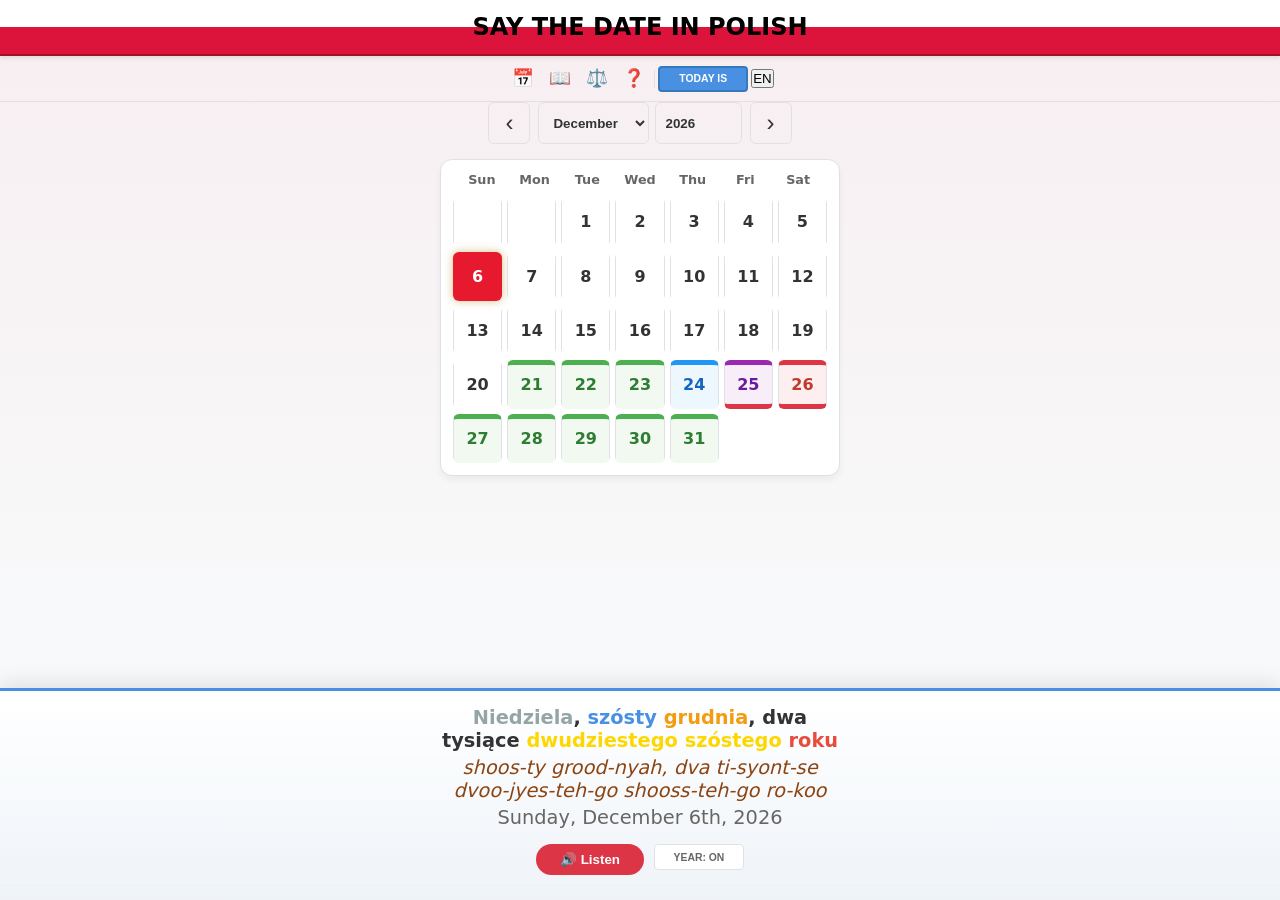
==== index.html @ 9011d2ad "Add files via upload" ====
<!DOCTYPE html>
<html lang="en">
<head>
    <meta charset="UTF-8">
    <meta name="viewport" content="width=device-width, initial-scale=1.0, maximum-scale=1.0, user-scalable=no">
    <title>Say the date in Polish</title>
    <link rel="stylesheet" href="styles.css">
    <link rel="manifest" href="manifest.json">
    <meta name="theme-color" content="#ffffff" media="(prefers-color-scheme: light)">
    <meta name="theme-color" content="#1e1e1e" media="(prefers-color-scheme: dark)">
    <link rel="icon" href="icon-192.png" type="image/png"> <meta name="apple-mobile-web-app-capable" content="yes">
    <meta name="apple-mobile-web-app-status-bar-style" content="black-translucent">
    <meta name="apple-mobile-web-app-title" content="PL Date">
    <link rel="apple-touch-icon" href="icon-192.png">
</head>


    
<body class="winter">
    <noscript>
        <div style="text-align: center; padding: 50px;">
            <h2>Oops! JavaScript is required.</h2>
            <p>Please enable JavaScript to use the Polish Date Master.</p>
        </div>
    </noscript>

    <div class="brand-header">
        <h1>Say the date in Polish</h1>
    </div>

    <header class="main-nav-container">
        <div class="utility-controls">
            <button id="navCalendar" class="nav-icon-btn" title="Calendar">📅</button>
            <button id="navCulture" class="nav-icon-btn" title="Culture">📖</button>
            <button id="navRules" class="nav-icon-btn" title="Grammar">⚖️</button>
            <button id="navHelp" class="nav-icon-btn" title="Help">❓</button>
            <div class="divider"></div>
            <button id="meetingToggle" class="pill-btn mode-btn-written">Mode: Written (Genitive)</button>
            <button id="langToggle" class="pill-btn-sm">EN</button>
           
        </div>
    </header>

    <main id="calendarSection">
    <div class="calendar-navigation">
        <div class="nav-controls-row">
            <button id="prevMonth" class="nav-btn-arrow" aria-label="Previous Month">‹</button>
            
            <div class="rollers-container">
                <select id="monthRoller" class="roller-select"></select>
                <input type="number" id="yearInput" value="2026" min="-1000" max="3000">
            </div>
            
            <button id="nextMonth" class="nav-btn-arrow" aria-label="Next Month">›</button>
        </div>
    </div>

        <div class="calendar-container">
            <div class="weekdays"></div>
            <div id="calendarGrid" class="calendar-grid"></div>
        </div>
    </main>

    <section id="culturalHub" class="content-page" style="display: none; position: relative;">
        <button id="cultureBackBtn" class="pill-btn back-to-cal">Back</button>
        <h1>Polish Cultural Traditions</h1>
        <button id="navSearch" class="nav-icon-btn" title="Name Search" style="position: absolute; top: 15px; right: 15px; width: 50px; height: 50px; font-size: 1.5rem; padding: 0; background: white; border: 2px solid #333; border-radius: 50%; z-index: 100; display: flex; align-items: center; justify-content: center; cursor: pointer;">🔍</button>
        <div class="content-body">
            <p>In Poland, <strong>Name Days</strong> are often more important than birthdays. Most Polish calendars list the names associated with each day.</p>
            <h2>Imieniny (Name Days)</h2>
            
            <div id="namedaysSection" class="namedays-display">
                <h3>Names for Selected Date</h3>
                <div id="namedaysList" class="namedays-list">
                    <p class="namedays-placeholder">Select a date in the calendar to see name days</p>
                </div>
            </div>
            <h2>Holidays & Customs</h2>
            <p>Look for days with <em>red borders</em> in the calendar to identify national holidays and significant celebrations.</p>
        </div>
    </section>

    <section id="rulesPage" class="content-page" style="display: none;">
        <button id="rulesBackBtn" class="pill-btn back-to-cal">Back</button>
        <h1>Grammar Rules</h1>
        <div class="content-body">
        <h2>1. Ordinal Numbers</h2>
        <p>Polish dates always use <strong>Ordinal Numbers</strong> (1st, 2nd, etc.). You don't say "one January," you say "the first of January."</p>
        
        <h2>2. Written vs. Spoken (Cases)</h2>
        <p><strong>Written (Genitive):</strong> The standard way to write dates or talk about appointments. <em>"On the 5th of January"</em> uses the Genitive case.</p>
        <p><strong>Spoken (Nominative):</strong> Used for simple statements, like answering <em>"What day is it today?"</em></p>
    </div>
</section>

<!-- Name Search Page -->
<section id="nameSearchPage" style="display: none;">
    <button id="helpBackBtn" class="pill-btn back-to-cal" style="position: absolute; top: 0.5rem; left: 1rem;">Back</button>
    <div class="content-body">
        <h2>🔍 Name Day Search</h2>
        <p style="color: #666; margin-bottom: 10px;">Search for a name to find which dates it's celebrated</p>
        <p style="color: #999; font-size: 0.9em; margin-bottom: 20px; font-style: italic;">
            Click any result to practice pronouncing that date in Polish
        </p>
        
        <div style="margin-bottom: 30px;">
            <input type="text" id="nameSearchInput" placeholder="Enter a name (e.g., Jan, Maria)" 
                   style="width: 100%; padding: 12px; font-size: 16px; border: 2px solid var(--border-color); border-radius: 8px; margin-bottom: 10px;">
            <button id="nameSearchBtn" class="pill-btn" style="width: 100%; padding: 12px; font-size: 16px;">
                Search
            </button>
        </div>
        
        <div id="nameSearchResults" style="min-height: 100px;">
            <p style="color: #999; font-style: italic; text-align: center;">Enter a name to search</p>
        </div>
        
    </div>
</section>

    <footer class="info-panel">
        <div id="historicalNotice" style="display: none; padding: 8px; text-align: center; font-size: 0.85rem; background: rgba(139, 90, 43, 0.1); border-radius: 8px; margin-bottom: 10px;"></div>
        
        <div class="phrase-display">
            <p id="plPhrase" class="phrase-pl">Wybierz datę</p>
            <p id="phoneticPhrase" class="phrase-phonetic">vye-byezh dah-teh</p>
            <p id="enPhrase" class="phrase-en">Select a date</p>
        </div>

        <div class="footer-controls">
            <button id="playBtn" class="pill-btn">🔊 Listen</button>
            <button id="repeatYearBtn" class="pill-btn">YEAR: ON</button>
        </div>
    </footer>

    <script src="data/namedays.js"></script>
    <script src="data/pagan.js"></script>
    <script type="module" src="app.js"></script>
<section id="helpPage" class="content-page" style="display: none;">
    <button id="searchBackBtn" class="pill-btn back-to-cal" style="position: absolute; top: 0.5rem; left: 1rem;">Back</button>
    <h1 id="helpTitle">Help</h1>
    <div class="content-body">
        
        <h3 style="margin-bottom: 0.5rem;">🎯 How to Use This App</h3>

        <div style="margin-bottom: 20px;">
            <h4 id="helpCalendarTitle" style="margin: 10px 0 5px 0; color: var(--accent-color);">📅 Calendar Page</h4>
            <ul id="helpCalList" style="margin: 5px 0; padding-left: 20px; line-height: 1.6; font-size: 0.9rem;">
                <li><b>Click any date</b> to hear Polish pronunciation</li>
                <li><b>Two pronunciation modes:</b>
                    <ul style="margin: 3px 0; padding-left: 20px;">
                        <li><i>"Today is..."</i> (Dzisiaj jest) - Nominative case</li>
                        <li><i>"It's on..."</i> (To jest) - Genitive case for arranging meetings</li>
                    </ul>
                </li>
                <li><b>Toggle between modes</b> using the button at the top</li>
                <li><b>Toggle years</b> to include the year in the date pronunciation</li>
            </ul>
        </div>

        <div style="margin-bottom: 20px;">
            <h4 id="helpCultureTitle" style="margin: 10px 0 5px 0; color: var(--accent-color);">📖 Culture Page</h4>
            <ul id="helpCultList" style="margin: 5px 0; padding-left: 20px; line-height: 1.6; font-size: 0.9rem;">
                <li><b>Discover the meaning</b> of Polish day names and month names</li>
                <li><b>Find out whose name day it is</b> on any date</li>
                <li><b>Learn about holidays</b> happening in the current month</li>
                <li><b>Search for names</b> using the red "Name Day Search" button to find when someone's name day occurs</li>
            </ul>
        </div>

        <div style="margin-bottom: 20px;">
            <h4 id="helpGrammarTitle" style="margin: 10px 0 5px 0; color: var(--accent-color);">⚖️ Grammar Page</h4>
            <ul id="helpGramList" style="margin: 5px 0; padding-left: 20px; line-height: 1.6; font-size: 0.9rem;">
                <li><b>Master Polish numeral cases</b> - the key to correct date pronunciation</li>
                <li><b>Learn when to use nominative vs. genitive</b> case</li>
                <li><b>See detailed examples</b> with explanations</li>
            </ul>
        </div>
        
<hr style="margin: 20px 0; border: 0; border-top: 1px solid #ddd;">
        
        <h3 style="margin-bottom: 0.5rem;">🔊 Pronunciation Modes</h3>
        <p style="font-size: 0.9rem; line-height: 1.5;">
            The calendar page has <strong>two pronunciation modes</strong> for dates. 
            Refer to the <strong>Grammar page (⚖️)</strong> for detailed explanations.
        </p>
        
        <hr style="margin: 20px 0; border: 0; border-top: 1px solid #ddd;">
        
        <h3 style="margin-bottom: 0.5rem;">🎂 Name Days (Imieniny)</h3>
        <div style="display: flex; justify-content: space-between; align-items: center; margin-bottom: 15px;">
            <div></div>
            <button id="helpNavSearch" class="pill-btn" style="background: #dc3545; color: white; border: none; padding: 8px 16px; border-radius: 20px; font-size: 0.9rem; cursor: pointer; white-space: nowrap;">🔍 Name Day Search</button>
        </div>
        <p style="font-size: 0.9rem; line-height: 1.5;">
            <strong>In Poland, Name Days are often more important than birthdays!</strong> 
            Each day of the year is dedicated to one or more saints or historical figures. 
            If your name matches the saint of the day, it's your <em>imieniny</em> (name day), 
            and friends and family celebrate you with flowers, cards, and well-wishes.
        </p>
        <p style="font-size: 0.9rem; line-height: 1.5;">
            Most Polish calendars prominently display name days, and it's common to remember 
            someone's name day even if you forget their birthday!
        </p>
        
        <hr style="margin: 20px 0; border: 0; border-top: 1px solid #ddd;">
        
        <h3 style="margin-bottom: 0.5rem;">🎉 Polish Holidays & Traditions</h3>
        <p style="font-size: 0.9rem; line-height: 1.5;">
            <strong>Poland has a rich calendar of holidays and traditions</strong> that reflect 
            its Catholic heritage and Slavic roots.
        </p>
        <p style="font-size: 0.9rem; line-height: 1.5;">
            <strong>Official Holidays:</strong> Days like <em>Wszystkich Świętych</em> (All Saints' Day) 
            when millions of candles light up cemeteries, and <em>Wigilia</em> (Christmas Eve) 
            with its sacred 12-dish meatless supper.
        </p>
        <p style="font-size: 0.9rem; line-height: 1.5;">
            <strong>Cultural Traditions:</strong> Celebrations like <em>Andrzejki</em> (fortune-telling night), 
            <em>Tłusty Czwartek</em> (Fat Thursday - donut day!), and <em>Dzień Babci</em> (Grandmothers' Day).
        </p>
        <p style="font-size: 0.9rem; line-height: 1.5;">
            The calendar uses color coding to help you identify different types of special dates at a glance.
        </p>
        
        <h4 style="margin: 15px 0 10px 0; color: var(--accent-color);">📊 Bank holidays, traditions and historical events</h4>
        <div style="display: flex; flex-direction: column; gap: 10px; margin: 15px 0; padding: 15px; background: rgba(128,128,128,0.05); border-radius: 8px;">
            
            <div style="display: flex; align-items: center; gap: 12px;">
                <div style="width: 45px; height: 45px; background-color: rgba(220, 53, 69, 0.08); border-top: 5px solid #dc3545; border-bottom: 5px solid #dc3545; border-left: 1px solid var(--border-color); border-right: 1px solid var(--border-color); border-radius: 6px; display: flex; align-items: center; justify-content: center; font-size: 1.2rem;"></div>
                <div style="flex: 1;">
                    <strong style="color: #dc3545;">Official Holidays</strong>
                    <div style="font-size: 0.85rem; color: var(--text-dim);">National public holidays with double red bars</div>
                </div>
            </div>
            
            <div style="display: flex; align-items: center; gap: 12px;">
                <div style="width: 45px; height: 45px; background-color: rgba(33, 150, 243, 0.08); border-top: 5px solid #2196f3; border-left: 1px solid var(--border-color); border-right: 1px solid var(--border-color); border-bottom: 1px solid var(--border-color); border-radius: 6px; display: flex; align-items: center; justify-content: center; font-size: 1.2rem;"></div>
                <div style="flex: 1;">
                    <strong style="color: #2196f3;">Cultural Traditions</strong>
                    <div style="font-size: 0.85rem; color: var(--text-dim);">Important cultural celebrations with blue top bar</div>
                </div>
            </div>
            
            <div style="display: flex; align-items: center; gap: 12px;">
                <div style="width: 45px; height: 45px; background-color: rgba(255, 152, 0, 0.08); border-top: 5px solid #ff9800; border-left: 1px solid var(--border-color); border-right: 1px solid var(--border-color); border-bottom: 1px solid var(--border-color); border-radius: 6px; display: flex; align-items: center; justify-content: center; font-size: 1.2rem;"></div>
                <div style="flex: 1;">
                    <strong style="color: #ff9800;">Historical Events</strong>
                    <div style="font-size: 0.85rem; color: var(--text-dim);">Significant dates in Polish history with orange top bar</div>
                </div>
            </div>
            
            <div style="display: flex; align-items: center; gap: 12px;">
                <div style="width: 45px; height: 45px; background-color: rgba(156, 39, 176, 0.08); border-top: 5px solid #9c27b0; border-left: 1px solid var(--border-color); border-right: 1px solid var(--border-color); border-bottom: 1px solid var(--border-color); border-radius: 6px; display: flex; align-items: center; justify-content: center; font-size: 1.2rem;"></div>
                <div style="flex: 1;">
                    <strong style="color: #9c27b0;">Historical Anniversaries</strong>
                    <div style="font-size: 0.85rem; color: var(--text-dim);">Milestone anniversaries of past events with purple top bar</div>
                </div>
            </div>
            
            <div style="display: flex; align-items: center; gap: 12px;">
                <div style="width: 45px; height: 45px; background-color: rgba(76, 175, 80, 0.08); border-top: 5px solid #4caf50; border-left: 1px solid var(--border-color); border-right: 1px solid var(--border-color); border-bottom: 1px solid var(--border-color); border-radius: 6px; display: flex; align-items: center; justify-content: center; font-size: 1.2rem;"></div>
                <div style="flex: 1;">
                    <strong style="color: #4caf50;">Pagan Traditions</strong>
                    <div style="font-size: 0.85rem; color: var(--text-dim);">Ancient Slavic celebrations with green top bar</div>
                </div>
            </div>
            
        </div>
        
        <hr style="margin: 20px 0; border: 0; border-top: 1px solid #ddd;">
        
        <h3 style="margin-bottom: 0.5rem;">🔊 Audio Troubleshooting</h3>
        <table style="width: 100%; border: none; font-size: 0.9rem; line-height: 1.5;">
            <tr>
                <td style="border: none; padding: 4px 8px 4px 0; vertical-align: top; white-space: nowrap;"><strong>Volume:</strong></td>
                <td style="border: none; padding: 4px 0;">Check your device volume is turned up</td>
            </tr>
            <tr>
                <td style="border: none; padding: 4px 8px 4px 0; vertical-align: top; white-space: nowrap;"><strong>Polish voice:</strong></td>
                <td style="border: none; padding: 4px 0;">Settings → Accessibility → Spoken Content → Voices → Download Polish</td>
            </tr>
            <tr>
                <td style="border: none; padding: 4px 8px 4px 0; vertical-align: top; white-space: nowrap;"><strong>Browsers:</strong></td>
                <td style="border: none; padding: 4px 0;">Chrome, Safari, and Edge have best Polish support</td>
            </tr>
            <tr>
                <td style="border: none; padding: 4px 8px 4px 0; vertical-align: top; white-space: nowrap;"><strong>Mobile:</strong></td>
                <td style="border: none; padding: 4px 0;">iOS and Android have built-in Polish voices</td>
            </tr>
        </table>
        
        <hr style="margin: 15px 0; border: 0; border-top: 1px solid var(--border-color);">
        <p id="helpDevNote" style="font-size: 0.85rem; color: var(--text-dim);">
            Independent project. Your feedback helps me improve!
        </p>
        <button id="helpFeedbackBtn" class="pill-btn-feedback">Send Feedback</button>
    </div>
</section>
    </div>
</div>
</body>
</html>
---- styles.css ----
/* --- 1. Variables & Themes --- */
:root {
    --accent-color: #e6192e; 
    --bg-dark: #f8f9fa;
    --panel-bg: #ffffff;
    --grid-item-bg: #ffffff;
    --text-main: #1a1a1a;
    --text-dim: #666666;
    --gold: #b8860b;
    --tan: #8b4513;
    --seasonal-bg: rgba(230, 25, 46, 0.05);
    --border-color: #dee2e6;
    --formal-blue: #00d4ff;
    --card-bg: #ffffff;
    --subtle-bg: #f8f9fa;
    --highlight-bg: #fffbf0;
}


/* ========================================
   MOBILE OPTIMIZATION - Compact Layout
   ======================================== */

@media (max-width: 768px) {
    /* Reduce header size */
    .brand-header {
        padding: 0.5rem 0.3rem;
    }
    
    .brand-header h1 {
        font-size: 1.2rem;
        line-height: 1.1;
    }
    
    /* Compact navigation */
    .main-nav-container {
        padding: 6px 0;
    }
    
    .nav-icon-btn {
        font-size: 1rem;
        padding: 3px 4px;
    }
    

    /* Ensure navigation doesn't overflow */
    .main-nav-container {
        overflow-x: auto;
        -webkit-overflow-scrolling: touch;
    }
    
    .utility-controls {
        min-width: min-content;
        justify-content: flex-start;
    }
    /* Reduce calendar container spacing */
    .calendar-container {
        max-width: 100%;
        padding: 8px;
        margin-bottom: 8px;
    }
    
    /* Smaller weekday labels */
    .weekdays {
        font-size: 0.7rem;
        margin-bottom: 6px;
        gap: 3px;
    }
    
    /* Tighter calendar grid */
    #calendarGrid {
        gap: 3px;
    }
    
    /* Reduce navigation controls */
    .nav-controls-row {
        margin: 0 auto 10px !important;
        gap: 6px;
    }
    
    .nav-btn-arrow {
        height: 36px;
        width: 36px;
        font-size: 1.2rem;
    }
    
    .month-display {
        font-size: 1rem;
        padding: 0 8px;
    }
    
    /* Compact info panel - KEY CHANGES */
    .info-panel {
        padding: 10px 12px 12px !important;
        min-height: auto !important;
    }
    
    .phrase-display {
        margin-bottom: 8px;
    }
    
    /* Reduce phrase sizes significantly */
    .phrase-pl {
        font-size: 1rem !important;
        margin-bottom: 3px;
        line-height: 1.2;
    }
    
    .phrase-phonetic {
        font-size: 0.8rem !important;
        margin-bottom: 3px;
    }
    
    .phrase-en {
        font-size: 0.75rem !important;
    }
    
    /* Compact buttons */
    .footer-controls {
        gap: 6px;
        flex-wrap: wrap;
    }
    
    .pill-btn {
        padding: 6px 16px;
        font-size: 0.85rem;
    }
    
    .pill-btn.secondary {
        font-size: 0.6rem !important;
        padding: 3px 6px !important;
    }
    
    /* Utility controls - tighter spacing */
    .utility-controls {
        gap: 4px;
        padding: 0 4px;
    }

    /* Make mode button more compact on mobile */
    .mode-btn-written,
    .mode-btn-spoken {
        font-size: 0.75rem !important;
        padding: 4px 8px !important;
        white-space: nowrap;
    }
    
    .pill-btn-sm {
        font-size: 0.7rem !important;
        padding: 4px 6px !important;
        min-width: 32px;
    }
    
    /* Hide divider on very small screens */
    .divider {
        display: none;
    }

    
    /* Reduce holiday display */
    .holiday-name {
        font-size: 0.75rem;
        padding: 6px 8px;
        margin-bottom: 6px;
    }
    
    /* Content pages */
    .content-page {
        padding: 20px;
        margin: 15px auto 80px;
    }
    
    .content-page h1 {
        font-size: 1.2rem;
    }
    
    .content-page h2 {
        font-size: 1rem;
        margin-top: 15px;
    }
    
    .content-page p {
        font-size: 0.9rem;
        margin-bottom: 12px;
    }
    
    /* Rules page specific */
    .rule-block {
        padding: 12px;
        margin-bottom: 15px;
    }
    
    .rule-block h4 {
        font-size: 1rem;
    }
    
    .rule-block p {
        font-size: 0.85rem;
    }
    
    .section-divider {
        font-size: 0.9rem;
        margin: 20px 0 12px 0;
    }
    
    /* Color legend */
    .color-legend {
        padding: 15px !important;
        margin-bottom: 20px !important;
    }
    
    .color-legend h3 {
        font-size: 1rem;
    }
    
    .color-legend p {
        font-size: 0.85rem;
    }
    
    .color-legend small {
        font-size: 0.75rem;
    }
    
    /* Search page */
    #nameSearchInput {
        font-size: 0.9rem;
        padding: 8px 12px;
    }
    
    #nameSearchBtn {
        font-size: 0.85rem;
        padding: 8px 16px;
    }
}

/* Extra small devices (phones in portrait, less than 375px) */
@media (max-width: 374px) {
    .brand-header h1 {
        font-size: 1.1rem;
    }
    
    .phrase-pl {
        font-size: 0.9rem !important;
    }
    
    .phrase-phonetic {
        font-size: 0.75rem !important;
    }
    
    .phrase-en {
        font-size: 0.7rem !important;
    }
    
    .pill-btn {
        padding: 5px 12px;
        font-size: 0.8rem;
    }
    
    .nav-btn-arrow {
        height: 32px;
        width: 32px;
        font-size: 1rem;
    }
    
    .month-display {
        font-size: 0.9rem;
    }
}


@media (prefers-color-scheme: dark) {
    :root {
        --bg-dark: #121212;
        --panel-bg: #1e1e1e;
        --grid-item-bg: #252525;
        --text-main: #ffffff;
        --text-dim: #bbbbbb;
        --gold: #ffd700;
        --tan: #D2B48C;
        --seasonal-bg: rgba(230, 25, 46, 0.15);
        --border-color: #333333;
        --card-bg: #1e1e1e;
        --subtle-bg: #252525;
        --highlight-bg: #2a2a1a;
    }
}

/* Seasonal Body Overrides */
body.spring { --accent-color: #4caf50; }
body.summer { --accent-color: #ffc107; }
body.autumn { --accent-color: #ff5722; }
body.winter { --accent-color: #e6192e; }

/* --- 2. Global Reset & Layout --- */
* { box-sizing: border-box; margin: 0; padding: 0; -webkit-tap-highlight-color: transparent; }

body {
    font-family: 'Segoe UI', system-ui, -apple-system, sans-serif;
    background-color: var(--bg-dark);
    background-image: linear-gradient(180deg, var(--seasonal-bg) 0%, var(--bg-dark) 600px);
    color: var(--text-main);
    min-height: 100vh;
    display: flex;
    flex-direction: column;
}

/* --- 3. Navigation & Header --- */
.brand-header {
    text-align: center;
    padding: 0.8rem 0.5rem; 
    background: linear-gradient(to bottom, #ffffff 50%, #dc143c 50%);
    border-bottom: 2px solid #a0102b;
    box-shadow: 0 2px 4px rgba(0,0,0,0.1);
}

.brand-header h1 { font-size: 1.5rem; font-weight: 900; color: #000; text-transform: uppercase; line-height: 1.2; }

.main-nav-container { padding: 8px 0; border-bottom: 1px solid var(--border-color); }

.utility-controls {
    display: flex;
    align-items: center;
    justify-content: center;
    gap: 3px;
    flex-wrap: wrap;
}

.nav-icon-btn { background: none; border: none; font-size: 1.1rem; cursor: pointer; transition: transform 0.2s; padding: 4px 6px; }
.nav-icon-btn:active { transform: scale(0.9); }
.divider { width: 1px; height: 18px; background: var(--border-color); }

/* --- 4. Calendar Components --- */
.calendar-container {
    width: 95%;
    max-width: 400px;
    margin: 0 auto;
    background: var(--panel-bg);
    border-radius: 12px;
    padding: 12px;
    border: 1px solid var(--border-color);
    box-shadow: 0 4px 6px rgba(0,0,0,0.05);
}

.weekdays {
    display: grid !important;
    grid-template-columns: repeat(7, 1fr) !important;
    gap: 5px;
    margin-bottom: 10px;
    padding: 0 5px;
    text-align: center;
    font-size: 0.8rem;
    font-weight: 800;
    color: var(--text-dim);
}

#calendarGrid { display: grid !important; grid-template-columns: repeat(7, 1fr); gap: 5px; }

.calendar-day {
    aspect-ratio: 1 / 1;
    border: 1px solid var(--border-color);
    border-radius: 6px;
    display: flex !important;
    align-items: center;
    justify-content: center;
    font-weight: 600;
    cursor: pointer;
    transition: background 0.2s;
}

.calendar-day.holiday { border: 2px solid var(--accent-color) !important; color: var(--accent-color) !important; font-weight: 900 !important; }
.calendar-day.today-highlight { background-color: var(--gold) !important; color: #000 !important; border: none !important; font-weight: 800; box-shadow: 0 0 8px rgba(184, 134, 11, 0.5); }
.calendar-day.selected { background: var(--accent-color) !important; color: white !important; border-color: var(--accent-color) !important; }

/* Navigation Row & Arrows */
.nav-controls-row {
    display: flex !important;
    width: 100% !important;
    max-width: 400px !important;
    margin: 0 auto 15px !important;
    justify-content: center !important;
    align-items: center;
    gap: 8px;
}

.nav-btn-arrow {
    background-color: transparent; 
    border: 1px solid var(--border-color, #ccc); 
    height: 42px; 
    width: 42px;
    color: currentColor; 
    border-radius: 6px;
    display: flex;
    align-items: center;
    justify-content: center;
    font-size: 1.5rem;
    cursor: pointer;
    transition: background-color 0.2s;
}

.roller-select, #yearInput {
    height: 42px;
    background-color: transparent;
    border: 1px solid var(--border-color, #ccc);
    color: currentColor;
    border-radius: 6px;
    padding: 0 10px;
    font-weight: bold;
}

/* --- 5. Info Panel (Footer) --- */
.info-panel {
    position: fixed !important;
    bottom: 0 !important;
    left: 0 !important;
    width: 100% !important;
    background: var(--panel-bg);
    padding: 15px 15px 25px;
    border-top: 4px solid var(--border-color);
    z-index: 9999 !important;
    display: flex !important;
    flex-direction: column !important;
    align-items: center !important;
    justify-content: center !important;
    box-shadow: 0 -5px 20px rgba(0,0,0,0.1);
}

.info-panel.formal-theme { 
    border-top: 3px solid #ffd700; /* Gold for Event Mode */
    background: linear-gradient(to bottom, var(--panel-bg), rgba(255, 215, 0, 0.05)); 
}

.info-panel.informal-theme { 
    border-top: 3px solid #4a90e2; /* Blue for Naming Mode */
    background: linear-gradient(to bottom, var(--panel-bg), rgba(74, 144, 226, 0.05)); 
}

.phrase-display { text-align: center; width: 100%; max-width: 400px; margin-bottom: 15px; }
.phrase-pl { font-size: 1.2rem; font-weight: 800; margin-bottom: 4px; }
.phrase-phonetic { font-size: 0.95rem; color: var(--tan); font-style: italic; display: block; margin-bottom: 4px; }
.phrase-en { font-size: 0.85rem; color: var(--text-dim); }

.footer-controls { display: flex; gap: 10px; justify-content: center; }

/* --- 6. Buttons & Toggles --- */
.pill-btn {
    background: var(--accent-color);
    color: white;
    border: none;
    padding: 8px 24px;
    border-radius: 30px;
    font-weight: 700;
    cursor: pointer;
}

/* Override for audio/listen button - always red regardless of season */
#playBtn {
    background: #dc3545 !important;
}

#playBtn:hover {
    background: #c82333 !important;
}

#meetingToggle, #repeatYearBtn {
    font-size: 0.65rem !important; 
    padding: 4px 8px !important;
    height: 26px;
    min-width: 90px;
    border-radius: 4px;
    text-transform: uppercase;
    font-weight: 700;
    background: var(--panel-bg);
    border: 1px solid var(--border-color);
    color: var(--text-dim);
    display: flex;
    align-items: center;
    justify-content: center;
    cursor: pointer;
    transition: all 0.3s ease;
    gap: 8px;
}

/* New Logic: Event (🎉) and Naming (📅) classes */
.mode-btn-event { background-color: #ffd700 !important; color: #333 !important; border: 2px solid #daa520 !important; }

.mode-btn-naming { background-color: #4a90e2 !important; color: white !important; border: 2px solid #357abd !important; }


/* --- 7. Content Page Styling --- */
.content-page {
    position: relative;
    max-width: 700px;
    margin: 20px auto 100px;
    padding: 30px;
    background: var(--panel-bg);
    border-radius: 15px;
    box-shadow: 0 10px 30px rgba(0,0,0,0.15);
    line-height: 1.8;
}

.content-page h1 { color: var(--accent-color); margin-bottom: 20px; border-bottom: 3px solid var(--gold); display: inline-block; padding-bottom: 5px; }
.content-page h2 { margin-top: 25px; color: var(--text-main); font-size: 1.2rem; }
.content-page p { margin-bottom: 15px; color: var(--text-dim); }
.content-page strong { color: var(--gold); }
.content-page em { background: rgba(184, 134, 11, 0.1); padding: 2px 5px; border-radius: 4px; font-style: normal; color: var(--tan); }

/* Section visibility shield */
#calendarSection, #culturalHub, #rulesPage {
    width: 100% !important;
    padding-bottom: 220px !important;
    flex-direction: column;
    align-items: center;
}

/* --- 8. Holiday & Rule Details --- */
.holiday-list { display: flex; flex-direction: column; gap: 15px; }
.holiday-entry { background: rgba(0, 0, 0, 0.03); padding: 12px 16px; border-radius: 8px; border-left: 4px solid var(--accent-color); }
.holiday-title { font-size: 1.05rem; color: var(--text-main); }
.holiday-desc { font-size: 0.9rem; color: var(--text-dim); font-style: italic; }

.season-box { margin-top: 10px; display: inline-flex; align-items: center; gap: 8px; padding: 6px 14px; background: var(--seasonal-bg); border-radius: 20px; border: 1px solid var(--accent-color); font-size: 0.95rem; }
.season-text { font-weight: 700; color: var(--accent-color); }

.highlight { font-weight: bold; padding: 2px 6px; border-radius: 4px; background: rgba(255, 255, 255, 0.2); border-bottom: 2px solid currentColor; }

.rule-block.written-mode { border-left: 5px solid #ffd700; background: rgba(255, 215, 0, 0.08); padding: 15px; margin-bottom: 20px; border-radius: 0 8px 8px 0; }
.rule-block.spoken-mode { border-left: 5px solid #4a90e2; background: rgba(74, 144, 226, 0.08); padding: 15px; margin-bottom: 20px; border-radius: 0 8px 8px 0; }

.section-divider { color: #ffd700; border-bottom: 2px solid rgba(255, 215, 0, 0.3); padding-bottom: 5px; margin: 25px 0 15px 0; text-transform: uppercase; font-size: 1rem; }

.holiday-block {
    padding: 10px;
    font-size: 0.9em;
    border-left: 4px solid #e74c3c; /* A red accent for holidays */
}

/* Official Holiday Style */
.state-holiday {
    border-left: 4px solid #e74c3c; /* Red */
    background: rgba(231, 76, 60, 0.05);
}

/* Tradition Style */
.tradition-item {
    border-left: 4px solid #2196f3; /* Blue */
    background: rgba(33, 150, 243, 0.05);
}

.holiday-type-tag {
    font-size: 0.7rem;
    font-weight: bold;
    letter-spacing: 1px;
    margin-bottom: 5px;
    opacity: 0.7;
}
/* Base cell style (ensure it has a transparent border to prevent 'jumping') */
.calendar-day {
    box-sizing: border-box;
    border-top: 5px solid transparent; /* Placeholder to prevent jumping */
    border-bottom: 5px solid transparent; /* Placeholder for bottom bar */
    transition: all 0.2s ease;
}

/* Priority 1: State Holiday (Red Top Border) */
.calendar-day.is-holiday {
    border-top-color: #dc3545 !important;
    border-bottom-color: #dc3545 !important;
    background-color: rgba(220, 53, 69, 0.08) !important;
    color: #c0392b;
}

/* Priority 2: Tradition (Blue Top Border) */
.calendar-day.is-tradition {
    border-top-color: #2196f3 !important;
    background-color: rgba(33, 150, 243, 0.08) !important;
    color: #1565c0;
}

/* Historical Event dates */
.calendar-day.has-historical-event {
    border-top-color: #ff9800 !important;
    background-color: rgba(255, 152, 0, 0.08) !important;
    color: #e65100;
    position: relative;
}

.calendar-day.has-historical-event::after {
    position: absolute;
    top: 2px;
    right: 2px;
    font-size: 0.7rem;
    opacity: 0.7;
}

.calendar-day.has-historical-event:hover {
    background-color: rgba(255, 152, 0, 0.15) !important;
    transform: scale(1.05);
}

/* Selected state should still pop */
.calendar-day.selected {
    border-top-color: white !important;
    background: var(--accent-color) !important;
    color: white !important;
}
.modal-overlay {
    display: none; 
    position: fixed;
    z-index: 10000; /* Higher than your info-panel z-index (9999) */
    left: 0; 
    top: 0;
    width: 100%; 
    height: 100%;
    background-color: rgba(0, 0, 0, 0.7);
    backdrop-filter: blur(4px);
    transition: opacity 0.3s ease;
}

.modal-content {
    background-color: var(--panel-bg);
    color: var(--text-main);
    margin: 10% auto;
    padding: 25px;
    border-radius: 15px;
    width: 90%;
    max-width: 450px;
    position: relative;
    border: 2px solid var(--accent-color);
    box-shadow: 0 15px 40px rgba(0, 0, 0, 0.4);
    animation: modalFadeIn 0.3s ease-out;
}

@keyframes modalFadeIn {
    from { transform: translateY(-20px); opacity: 0; }
    to { transform: translateY(0); opacity: 1; }
}

.close-btn {
    position: absolute;
    right: 15px;
    top: 10px;
    font-size: 24px;
    font-weight: bold;
    color: var(--text-dim);
    cursor: pointer;
    line-height: 1;
}

.close-btn:hover {
    color: var(--accent-color);
}

.about-body h2 {
    color: var(--accent-color);
    margin-bottom: 15px;
    font-size: 1.4rem;
    text-transform: uppercase;
    border-bottom: 2px solid var(--border-color);
    padding-bottom: 8px;
}

.about-body p {
    margin-bottom: 12px;
    font-size: 0.95rem;
    line-height: 1.5;
}

.about-body ul {
    list-style: none;
    margin-bottom: 20px;
}

.about-body li {
    margin-bottom: 10px;
    font-size: 0.9rem;
    display: flex;
    align-items: center;
    gap: 10px;
}

.pill-btn-feedback {
    background: var(--accent-color);
    color: white;
    border: none;
    padding: 12px 20px;
    border-radius: 30px;
    width: 100%;
    font-weight: 800;
    font-size: 1rem;
    cursor: pointer;
    box-shadow: 0 4px 10px rgba(0, 0, 0, 0.2);
    transition: transform 0.2s, background 0.2s;
}

.pill-btn-feedback:active {
    transform: scale(0.96);
}

/* Dark Mode adjustment for better contrast */
@media (prefers-color-scheme: dark) {
    .modal-content {
        border-color: var(--border-color);
        box-shadow: 0 0 20px rgba(230, 25, 46, 0.2);
    }
}

/* Namedays Display Styles */
.namedays-display {
    margin: 20px 0;
    padding: 15px;
    background: var(--card-bg, #f8f9fa);
    border-radius: 8px;
    border-left: 4px solid var(--accent-color, #4a90e2);
}

.namedays-display h3 {
    margin: 0 0 10px 0;
    color: var(--text-primary, #333);
    font-size: 1.2rem;
}

.namedays-list {
    padding: 10px;
}

.namedays-names {
    font-size: 1.1rem;
    color: var(--text-primary, #333);
    font-weight: 500;
    line-height: 1.6;
    margin: 0;
}

.namedays-placeholder {





}

/* Content page needs relative positioning for absolute child */
.content-page {
    position: relative;
}

/* Floating Close Button - Top Right of Content Box */
.back-to-cal {
    display: inline-block !important;
    position: absolute !important;
    top: 20px;
    right: 20px;
    z-index: 1000;
    background: #dc3545 !important;  /* Red background */
    color: white !important;
    border: 2px solid #c82333 !important;  /* Darker red border */
    box-shadow: 0 4px 12px rgba(220, 53, 69, 0.3);
    padding: 10px 20px !important;
    font-size: 16px !important;
    font-weight: 600 !important;
    line-height: 1.2 !important;
    transition: all 0.2s ease;
    cursor: pointer !important;
    border-radius: 30px !important;
    white-space: nowrap;
    width: auto !important;
    height: auto !important;
    min-width: auto !important;
    opacity: 1 !important;
    visibility: visible !important;
}

.back-to-cal:hover {
    background: #c82333 !important;  /* Darker red on hover */
    color: white !important;
    transform: scale(1.05);
    box-shadow: 0 6px 16px rgba(220, 53, 69, 0.4);
}

.back-to-cal:active {
    transform: scale(0.98);
}

/* Mobile adjustments */
@media (max-width: 768px) {
    .back-to-cal {
        top: 10px;
        right: 10px;
        padding: 8px 16px !important;
        font-size: 14px !important;
    }
}

/* Floating Close Button - Top Right of Content Box */
.content-page {
    position: relative;
}

.back-to-cal {
    display: inline-block !important;
    position: absolute !important;
    top: 20px;
    right: 20px;
    z-index: 1000;
    background: #dc3545 !important;  /* Red background */
    color: white !important;
    border: 2px solid #c82333 !important;  /* Darker red border */
    box-shadow: 0 4px 12px rgba(220, 53, 69, 0.3);
    padding: 10px 20px !important;
    font-size: 16px !important;
    font-weight: 600 !important;
    line-height: 1.2 !important;
    transition: all 0.2s ease;
    cursor: pointer !important;
    border-radius: 30px !important;
    white-space: nowrap;
    width: auto !important;
    height: auto !important;
    min-width: auto !important;
    opacity: 1 !important;
    visibility: visible !important;
}

.back-to-cal:hover {
    background: #c82333 !important;  /* Darker red on hover */
    color: white !important;
    transform: scale(1.05);
    box-shadow: 0 6px 16px rgba(220, 53, 69, 0.4);
}

.back-to-cal:active {
    transform: scale(0.98);
}

/* Mobile adjustments */
@media (max-width: 768px) {
    .back-to-cal {
        top: 10px;
        right: 10px;
        padding: 8px 16px !important;
        font-size: 14px !important;
    }
}
/* AGGRESSIVE button styling - forces visibility */
.content-page .back-to-cal,
#culturalHub .back-to-cal,
button.back-to-cal {
    display: block !important;
    position: absolute !important;
    top: 20px !important;
    right: 20px !important;
    z-index: 9999 !important;
    background: #dc3545 !important;
    color: white !important;
    border: 2px solid #c82333 !important;
    padding: 10px 20px !important;
    font-size: 16px !important;
    border-radius: 30px !important;
    cursor: pointer !important;
    opacity: 1 !important;
    visibility: visible !important;
    pointer-events: auto !important;
}

/* ========================================
@media (max-width: 480px) {
    .section-divider {
        font-size: 1rem !important;
    }
    
    .rule-block table th,
    .rule-block table td {
        font-size: 0.75rem !important;
        padding: 4px 2px !important;
    }
    
    .rule-block h3 {
        font-size: 1.1rem !important;
    }
    
    .rule-block h4 {
        font-size: 1rem !important;
    }
}

/* ========================================
   AGGRESSIVE MOBILE TABLE FIXES FOR RULES PAGE
   ======================================== */

@media (max-width: 768px) {
    /* Fix section headings - reduce size dramatically */
    .rules-container .section-divider {
        font-size: 1rem !important;
        line-height: 1.3 !important;
        margin: 15px 0 10px 0 !important;
    }
    
    /* Fix all h3 headings in rules */
    .rules-container h3 {
        font-size: 1.1rem !important;
        line-height: 1.3 !important;
        word-wrap: break-word !important;
    }
    
    .rules-container h4 {
        font-size: 1rem !important;
    }
    
    /* Make tables responsive - convert to block layout */
    .rule-block table {
        font-size: 0.85rem !important;
        display: block !important;
        overflow-x: auto !important;
        -webkit-overflow-scrolling: touch !important;
        white-space: nowrap !important;
    }
    
    .rule-block table thead,
    .rule-block table tbody {
        display: block !important;
    }
    
    .rule-block table tr {
        display: table !important;
        width: 100% !important;
        table-layout: fixed !important;
    }
    
    .rule-block table th,
    .rule-block table td {
        display: table-cell !important;
        padding: 8px 4px !important;
        font-size: 0.8rem !important;
        word-wrap: break-word !important;
        overflow-wrap: break-word !important;
        white-space: normal !important;
        vertical-align: top !important;
    }
    
    /* Ensure all columns are visible with proper widths */
    .rule-block table th:nth-child(1),
    .rule-block table td:nth-child(1) {
        width: 20% !important;
        min-width: 50px !important;
    }
    
    .rule-block table th:nth-child(2),
    .rule-block table td:nth-child(2) {
        width: 40% !important;
    }
    
    .rule-block table th:nth-child(3),
    .rule-block table td:nth-child(3) {
        width: 40% !important;
    }
    
    /* Prevent colored text from overflowing */
    .rule-block table span[style*="color"] {
        display: inline !important;
        word-break: break-word !important;
        overflow-wrap: break-word !important;
        white-space: normal !important;
        max-width: 100% !important;
    }
    
    /* Add scroll indicator shadow */
    .rule-block > div[style*="background: white"] {
        overflow-x: auto !important;
        -webkit-overflow-scrolling: touch !important;
        box-shadow: inset -10px 0 10px -10px rgba(0,0,0,0.1) !important;
    }
    
    /* Reduce padding in rule blocks */
    .rule-block {
        padding: 12px 8px !important;
        margin-bottom: 15px !important;
    }
    
    /* Fix example text size */
    .rule-block p[style*="font-size: 1.1em"],
    .rule-block p[style*="font-size: 1.2em"] {
        font-size: 0.9rem !important;
        line-height: 1.5 !important;
    }
    
    /* Fix color legend grid */
    .color-legend div[style*="display: grid"] {
        grid-template-columns: 1fr !important;
        gap: 8px !important;
    }
    
    /* Reduce color legend box padding */
    .color-legend div > div {
        padding: 8px !important;
        font-size: 0.85rem !important;
    }
    
    /* Fix structure examples in white boxes */
    .rule-block div[style*="background: white"] p {
        font-size: 0.85rem !important;
        margin: 8px 0 !important;
    }
}

/* Extra small screens */
@media (max-width: 480px) {
    .rules-container .section-divider {
        font-size: 0.95rem !important;
    }
    
    .rules-container h3 {
        font-size: 1rem !important;
    }
    
    .rule-block table {
        font-size: 0.75rem !important;
    }
    
    .rule-block table th,
    .rule-block table td {
        font-size: 0.7rem !important;
        padding: 6px 2px !important;
    }
}

/* ========================================
   FINAL MOBILE FIX FOR RULES PAGE TABLES
   ======================================== */
/* ========================================
   RULES PAGE - MOBILE TABLE HORIZONTAL SCROLL FIX
   ======================================== */

/* Desktop - normal display */
.rules-container {
    max-width: 100%;
    overflow-x: hidden;
}

.rule-block table {
    width: 100%;
    border-collapse: collapse;
}

/* Mobile - enable horizontal scrolling for tables */
@media (max-width: 768px) {
    /* Reduce heading sizes for mobile */
    .rules-container .section-divider {
        font-size: 0.9rem !important;
        line-height: 1.2 !important;
        margin: 10px 0 8px 0 !important;
    }
    
    .rules-container h3 {
        font-size: 0.95rem !important;
        line-height: 1.3 !important;
    }
    
    .rules-container h4 {
        font-size: 0.85rem !important;
    }
    
    /* CRITICAL: Wrap all tables in scrollable containers */
    .rule-block > div[style*="background: white"],
    .rule-block > div[style*="background:#fffbf0"] {
        overflow-x: auto !important;
        overflow-y: visible !important;
        -webkit-overflow-scrolling: touch !important;
        width: 100% !important;
        max-width: 100% !important;
        display: block !important;
        padding: 10px !important;
        margin: 10px 0 !important;
        box-sizing: border-box !important;
        position: relative !important;
    }
    
    /* Add scroll indicator hint */
    .rule-block > div[style*="background: white"]::after {
        content: '← Swipe to see all columns →';
        display: block;
        text-align: center;
        font-size: 0.7rem;
        color: #999;
        background: linear-gradient(to right, rgba(255,215,0,0.1), rgba(74,144,226,0.1));
        padding: 6px;
        margin: 10px -10px -10px -10px;
        border-radius: 0 0 6px 6px;
        font-style: italic;
        border-top: 1px dashed #ddd;
    }
    
    /* Force tables wider than viewport to enable scroll */
    .rule-block table {
        min-width: 580px !important;
        width: 580px !important;
        display: table !important;
        table-layout: fixed !important;
        font-size: 0.75rem !important;
        margin: 0 !important;
        border-collapse: collapse !important;
    }
    
    /* Fixed column widths - ensures all 3 columns visible when scrolled */
    .rule-block table th:nth-child(1),
    .rule-block table td:nth-child(1) {
        width: 110px !important;
        min-width: 110px !important;
    }
    
    .rule-block table th:nth-child(2),
    .rule-block table td:nth-child(2) {
        width: 220px !important;
        min-width: 220px !important;
    }
    
    .rule-block table th:nth-child(3),
    .rule-block table td:nth-child(3) {
        width: 220px !important;
        min-width: 220px !important;
    }
    
    /* Ensure text wraps properly within cells */
    .rule-block table th,
    .rule-block table td {
        padding: 10px 8px !important;
        font-size: 0.75rem !important;
        word-wrap: break-word !important;
        white-space: normal !important;
        vertical-align: top !important;
        box-sizing: border-box !important;
        line-height: 1.3 !important;
    }
    
    /* Ensure colored spans don't break layout */
    .rule-block table span[style*="color"] {
        display: inline !important;
        word-break: break-word !important;
        white-space: normal !important;
    }
    
    /* Reduce example text size */
    .rule-block p[style*="font-size: 1.1em"],
    .rule-block p[style*="font-size: 1.2em"] {
        font-size: 0.85rem !important;
        line-height: 1.4 !important;
    }
    
    /* Fix color legend grid for mobile */
    .color-legend div[style*="display: grid"] {
        grid-template-columns: 1fr !important;
        gap: 8px !important;
    }
    
    /* Ensure rule blocks don't overflow */
    .rule-block {
        overflow-x: visible !important;
        padding: 15px !important;
        margin-bottom: 20px !important;
    }
}

/* Extra small screens */
@media (max-width: 480px) {
    .rule-block table {
        min-width: 520px !important;
        width: 520px !important;
        font-size: 0.7rem !important;
    }
    
    .rule-block table th,
    .rule-block table td {
        font-size: 0.7rem !important;
        padding: 8px 6px !important;
    }
    
    .rule-block table th:nth-child(1),
    .rule-block table td:nth-child(1) {
        width: 90px !important;
        min-width: 90px !important;
    }
    
    .rule-block table th:nth-child(2),
    .rule-block table td:nth-child(2) {
        width: 200px !important;
        min-width: 200px !important;
    }
    
    .rule-block table th:nth-child(3),
    .rule-block table td:nth-child(3) {
        width: 200px !important;
        min-width: 200px !important;
    }
}

/* End of Rules Table Mobile Fix */

/* ========================================
   DARK MODE SUPPORT FOR RULES PAGE
   Respects system preference (prefers-color-scheme)
   ======================================== */

/* Dark mode media query */
@media (prefers-color-scheme: dark) {
    
    /* Main page background */
    body {
        background-color: #1a1a2e !important;
        color: #e0e0e0 !important;
    }
    
    /* Rules container */
    .rules-container {
        background-color: #1a1a2e !important;
        color: #e0e0e0 !important;
    }
    
    /* All rule blocks - dark background */
    .rule-block {
        background-color: rgba(30, 30, 50, 0.6) !important;
        color: #e0e0e0 !important;
    }
    
    /* White background boxes inside rule blocks -> dark */
    .rule-block > div[style*="background: white"],
    .rule-block > div[style*="background:#fffbf0"] {
        background: rgba(40, 40, 60, 0.8) !important;
        color: #e0e0e0 !important;
        border: 1px solid rgba(255, 255, 255, 0.1) !important;
    }
    
    /* Tables - dark background */
    .rule-block table {
        background-color: rgba(30, 30, 50, 0.9) !important;
        color: #e0e0e0 !important;
    }
    
    /* Table headers */
    .rule-block table thead tr {
        background-color: rgba(50, 50, 70, 0.9) !important;
        border-bottom: 2px solid rgba(255, 255, 255, 0.2) !important;
    }
    
    .rule-block table th {
        color: #f0f0f0 !important;
        border-bottom: 2px solid rgba(255, 255, 255, 0.2) !important;
    }
    
    /* Table rows */
    .rule-block table tbody tr {
        border-bottom: 1px solid rgba(255, 255, 255, 0.1) !important;
    }
    
    .rule-block table td {
        color: #e0e0e0 !important;
    }
    
    /* Color legend section */
    .color-legend {
        background: rgba(40, 40, 60, 0.5) !important;
        color: #e0e0e0 !important;
    }
    
    .color-legend div[style*="background: rgba"] {
        background: rgba(50, 50, 70, 0.3) !important;
    }
    
    .color-legend small {
        color: #b0b0b0 !important;
    }
    
    /* Section dividers */
    .section-divider {
        color: #ffd700 !important;
        border-bottom-color: rgba(255, 215, 0, 0.4) !important;
    }
    
    /* Headings */
    .rules-container h2,
    .rules-container h3,
    .rules-container h4 {
        color: #f0f0f0 !important;
    }
    
    /* Paragraphs */
    .rules-container p {
        color: #d0d0d0 !important;
    }
    
    /* Code elements */
    .rules-container code {
        background-color: rgba(60, 60, 80, 0.8) !important;
        color: #ffd700 !important;
        border: 1px solid rgba(255, 215, 0, 0.3) !important;
    }
    
    /* Scroll indicator - adjust for dark mode */
    .rule-block > div[style*="background: white"]::after {
        background: linear-gradient(to right, rgba(255,215,0,0.2), rgba(74,144,226,0.2)) !important;
        color: #b0b0b0 !important;
        border-top-color: rgba(255, 255, 255, 0.2) !important;
    }
    
    /* Critical difference box (yellow box) */
    .rule-block > div[style*="background: #fffbf0"] {
        background: rgba(60, 50, 30, 0.6) !important;
        border-color: rgba(255, 215, 0, 0.5) !important;
    }
    
    /* Ensure colored text remains visible in dark mode */
    /* These colors are already bright enough, but ensure they stand out */
    .rule-block span[style*="color: #4a90e2"] {
        /* Blue - Nominative Ordinals - already good */
    }
    
    .rule-block span[style*="color: #ffd700"] {
        /* Gold - Genitive Ordinals - already good */
    }
    
    .rule-block span[style*="color: #f39c12"] {
        /* Orange - Genitive Months - already good */
    }
    
    .rule-block span[style*="color: #9b59b6"] {
        /* Purple - Year - already good */
    }
    
    .rule-block span[style*="color: #e74c3c"] {
        /* Red - Genitive Marker - already good */
    }
    
    /* Content pages general dark mode */
    .content-page {
        background-color: #1a1a2e !important;
        color: #e0e0e0 !important;
    }
    
    .content-body {
        background-color: #1a1a2e !important;
        color: #e0e0e0 !important;
    }
    
    /* Back button */
    .pill-btn.back-to-cal {
        background-color: rgba(74, 144, 226, 0.3) !important;
        color: #4a90e2 !important;
        border: 1px solid rgba(74, 144, 226, 0.5) !important;
    }
    
    .pill-btn.back-to-cal:hover {
        background-color: rgba(74, 144, 226, 0.5) !important;
    }
}

/* Light mode - ensure original colors are preserved */
@media (prefers-color-scheme: light) {
    /* Keep existing light mode styles */
    body {
        background-color: #f8f9fa !important;
        color: #333 !important;
    }
}
/* ========================================
   BACK BUTTON - STICKY WITHIN CONTENT BOX - RED
   Must be at END of CSS to override everything
   ======================================== */

/* Override ALL previous back-to-cal styles */
.back-to-cal,
button.back-to-cal,
.pill-btn.back-to-cal,
.content-page .back-to-cal,
#culturalHub .back-to-cal,
#rulesPage .back-to-cal {
    position: sticky !important;  /* STICKY - floats within content box */
    top: 20px !important;
    right: 20px !important;
    left: auto !important;
    bottom: auto !important;
    float: right !important;  /* Float to right side */
    margin-left: auto !important;
    z-index: 100 !important;
    
    /* Size */
    padding: 8px 16px !important;
    width: auto !important;
    height: auto !important;
    min-width: auto !important;
    border-radius: 20px !important;
    
    /* Typography */
    font-size: 0.9rem !important;
    font-weight: 600 !important;
    line-height: 1.2 !important;
    text-align: center !important;
    white-space: nowrap !important;
    
    /* Colors - RED background */
    background-color: #E6192E !important;
    color: white !important;
    border: 2px solid #C0162A !important;
    
    /* Effects */
    box-shadow: 0 2px 8px rgba(230, 25, 46, 0.3) !important;
    backdrop-filter: blur(10px) !important;
    cursor: pointer !important;
    transition: all 0.2s ease !important;
    transform: none !important;
    display: inline-block !important;
}

/* Make sure content-page is positioned */
.content-page {
    position: relative !important;
}

/* Remove any ::before content */
.back-to-cal::before,
button.back-to-cal::before,
.pill-btn.back-to-cal::before {
    content: none !important;
    display: none !important;
}

/* Hover state - darker red */
.back-to-cal:hover,
button.back-to-cal:hover,
.pill-btn.back-to-cal:hover {
    background-color: #C0162A !important;
    color: white !important;
    border-color: #A01220 !important;
    box-shadow: 0 4px 12px rgba(230, 25, 46, 0.5) !important;
    transform: scale(1.05) !important;
}

/* Dark mode - keep red */
@media (prefers-color-scheme: dark) {
    .back-to-cal,
    button.back-to-cal,
    .pill-btn.back-to-cal {
        background-color: #E6192E !important;
        color: white !important;
        border-color: #C0162A !important;
    }
    
    .back-to-cal:hover,
    button.back-to-cal:hover,
    .pill-btn.back-to-cal:hover {
        background-color: #C0162A !important;
        color: white !important;
        border-color: #A01220 !important;
    }
}

/* Mobile */
@media (max-width: 480px) {
    .back-to-cal,
    button.back-to-cal,
    .pill-btn.back-to-cal {
        padding: 6px 12px !important;
        font-size: 0.85rem !important;
        top: 15px !important;
    }
}
/* Firefox compatibility fixes - add at END of CSS */

/* Ensure grid gap works in Firefox */
#calendarGrid {
    display: grid !important;
    grid-template-columns: repeat(7, 1fr) !important;
    gap: 5px !important;
    grid-gap: 5px !important; /* Fallback for older Firefox */
}

/* Ensure calendar container doesn't expand */
.calendar-container {
    max-width: 100%;
    box-sizing: border-box;
}

/* Fix flex gaps in Firefox */
.weekdays {
    gap: 5px;
    column-gap: 5px; /* Firefox fallback */
}

/* Ensure body doesn't have extra spacing */
body {
    margin: 0;
    padding: 0;
    box-sizing: border-box;
}

/* Mobile gap fix for Firefox */
@media (max-width: 768px) {
    #calendarGrid {
        gap: 3px !important;
        grid-gap: 3px !important;
    }
    
    .weekdays {
        gap: 3px;
        column-gap: 3px;
    }
}
/* Fix 1: Constrain calendar width on desktop */
#calendarView {
    max-width: 400px;
    margin: 0 auto;
}

.calendar-container {
    max-width: 400px;
    margin: 0 auto;
}

/* Fix 2: Ensure search button is visible on mobile in Cultural page */
.namedays-display {
    display: block !important;
}

/* Make search button more visible on mobile */
@media (max-width: 768px) {
    #namedaysSection button#navSearch {
        font-size: 1.3rem !important;
        padding: 6px !important;
    }
}

@media (max-width: 480px) {
    #namedaysSection button#navSearch {
        font-size: 1.2rem !important;
        padding: 4px !important;
    }
}
/* Make calendar 20% smaller on desktop (500px -> 400px) */
#calendarView {
    max-width: 400px !important;
    margin: 0 auto;
}

.calendar-container {
    max-width: 400px !important;
    margin: 0 auto;
}

/* Ensure calendar doesn't expand beyond this on any screen */
@media (min-width: 769px) {
    #calendarView {
        max-width: 400px !important;
    }
    
    .calendar-container {
        max-width: 400px !important;
    }
}

/* Force search button to be visible on Cultural page */
#culturalHub #navSearch {
    display: block !important;
    visibility: visible !important;
    opacity: 1 !important;
    pointer-events: auto !important;
}

/* Increase calendar phrase font sizes to 150% */
#plPhrase, .phrase-pl {
    font-size: 1.1em !important; /* 150% of base */
}

#phoneticPhrase, .phrase-phonetic {
    font-size: 1.1em !important; /* 150% of base */
}

#enPhrase, .phrase-en {
    font-size: 1.1em !important; /* 150% of base */
}

/* Also increase the phrase display container if it exists */
.phrase-display {
    font-size: 1.1em !important;
}

/* Fix help modal scrolling */
.modal-overlay .modal-content {
    max-height: 90vh !important;
    overflow-y: auto !important;
    position: relative;
}

.modal-overlay .about-body {
    max-height: calc(90vh - 60px) !important;
    overflow-y: auto !important;
}

/* Fix modal content box-sizing */
.modal-overlay .modal-content,
.modal-overlay .about-body {
    box-sizing: border-box !important;
}

/* Fix scrollbar positioning - remove padding from modal-content, add to about-body */
.modal-overlay .modal-content {
    padding: 0 !important;
    overflow: hidden !important;
}

.modal-overlay .about-body {
    padding: 25px !important;
    box-sizing: border-box !important;
}

/* Ensure feedback button is visible on desktop */
#feedbackBtn, .pill-btn-feedback {
    display: block !important;
    width: 100%;
    margin-top: 15px;
}

/* Hide the old × close button */
.modal-overlay .close-btn {
    display: none !important;
}

/* Fix scrollbar to be at edge of content */
.modal-overlay .modal-content {
    padding: 0 !important;
    overflow: visible !important;
}

.modal-overlay .about-body {
    padding: 60px 25px 25px 25px !important; /* Top padding for Back button */
    max-height: 80vh !important;
    overflow-y: auto !important;
    box-sizing: border-box !important;
}

/* Make feedback button visible on desktop - force display */
.modal-overlay #feedbackBtn,
.modal-overlay .pill-btn-feedback {
    display: block !important;
    visibility: visible !important;
    opacity: 1 !important;
    width: 100% !important;
    margin-top: 15px !important;
}

/* COMPLETE FIX for modal scrollbar positioning */
.modal-overlay .modal-content {
    padding: 25px !important;
    max-height: 85vh !important;
    overflow-y: auto !important;
    box-sizing: border-box !important;
}

.modal-overlay .about-body {
    padding: 40px 0 0 0 !important; /* Only top padding for Back button space */
    max-height: none !important;
    overflow-y: visible !important;
}

/* Fix horizontal scroll on rules page */
#rulesPage {
    overflow-x: hidden !important;
}

#rulesPage .content-body {
    overflow-x: hidden !important;
    max-width: 100%;
}

#rulesPage p, 
#rulesPage .rule-block {
    overflow-wrap: break-word !important;
    word-wrap: break-word !important;
    max-width: 100%;
}

/* Fix help modal positioning - prevent bottom cutoff */
.modal-overlay .modal-content {
    margin: 5vh auto !important; /* Reduced from 10% to 5vh */
    max-height: 90vh !important;
    padding: 25px !important;
    overflow-y: auto !important;
    box-sizing: border-box !important;
}

.modal-overlay .about-body {
    padding: 40px 0 0 0 !important;
    max-height: none !important;
    overflow-y: visible !important;
}


/* Anniversary dates - Purple/Violet theme */
.calendar-day.has-anniversary {
    border-top-color: #9c27b0 !important;
    background-color: rgba(156, 39, 176, 0.08) !important;
    color: #6a1b9a;
}

.calendar-day.has-anniversary:hover {
    background-color: rgba(156, 39, 176, 0.15) !important;
    transform: translateY(-2px);
    box-shadow: 0 4px 8px rgba(156, 39, 176, 0.2);
}

.anniversary-badge {
    position: absolute;
    bottom: 2px;
    right: 2px;
    font-size: 10px;
    background: rgba(156, 39, 176, 0.2);
    padding: 1px 3px;
    border-radius: 3px;
    color: #7b1fa2;
    font-weight: bold;
}

/* Holiday and Tradition badges on calendar */
.holiday-badge, .tradition-badge {
    position: absolute;
    bottom: 2px;
    left: 2px;
    font-size: 0.9rem;
    z-index: 10;
    filter: drop-shadow(0 1px 2px rgba(0,0,0,0.3));
}




/* Pagan Tradition Dates - Green Nature Theme */
.has-pagan {
    border-top-color: #4caf50 !important;
    background-color: rgba(76, 175, 80, 0.08) !important;
    color: #2e7d32;
    position: relative;
}

.has-pagan::after {
    position: absolute;
    top: 2px;
    right: 2px;
    font-size: 0.7rem;
}

.has-pagan.badge-count::after {
    font-size: 0.65rem;
}

@media (prefers-color-scheme: dark) {
    .has-pagan {
        background: linear-gradient(135deg, #1b5e20 0%, #2e7d32 100%);
        border-color: #4caf50;
        color: #e8f5e9;
    }
}
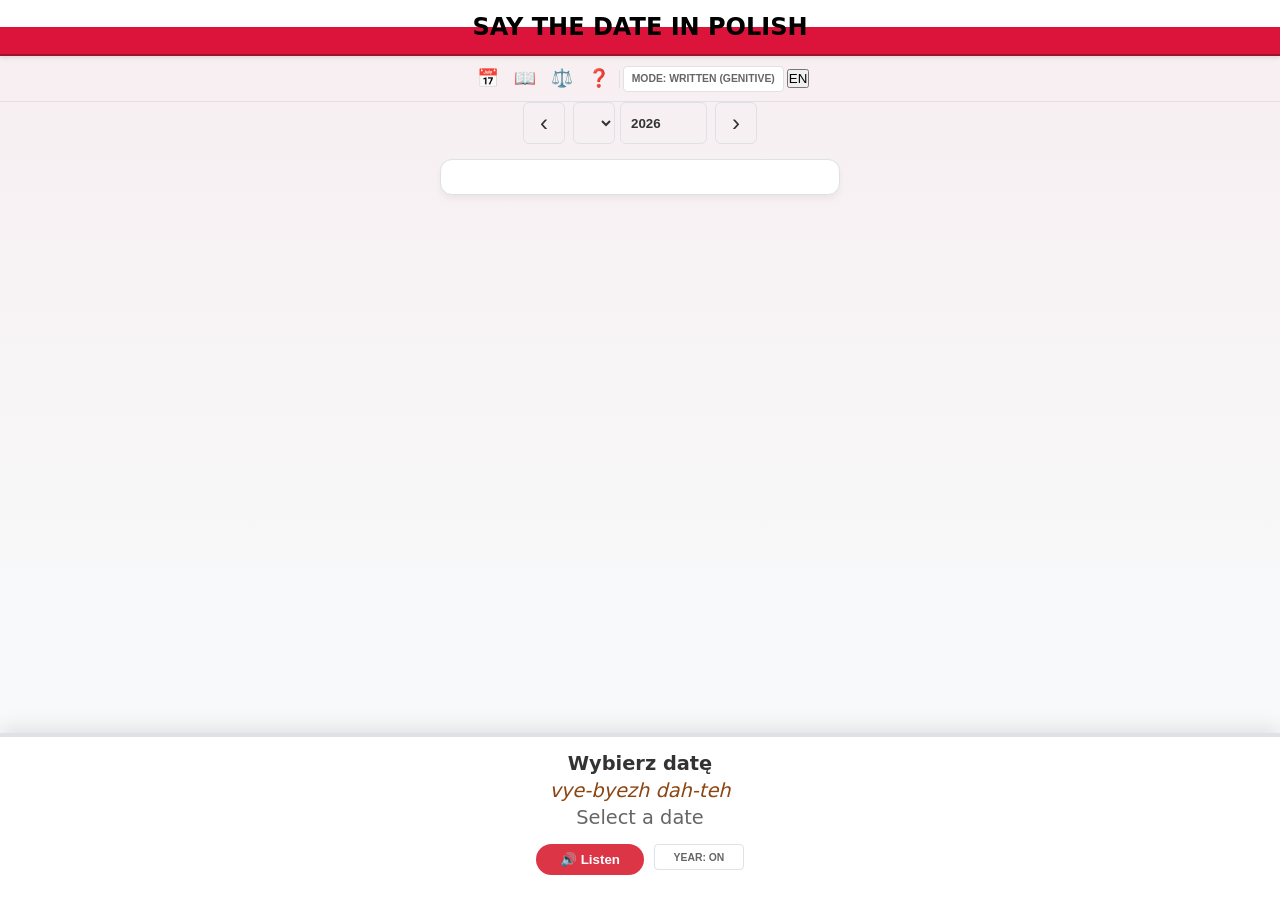
==== commit 9dd5d567: "Add files via upload" ====
--- a/index.html
+++ b/index.html
@@ -81,7 +81,7 @@
     </section>
 
     <section id="rulesPage" class="content-page" style="display: none;">
-        <button id="rulesBackBtn" class="pill-btn back-to-cal">Back</button>
+        <button id="rulesBackBtn" class="pill-btn back-to-cal" style="position: absolute !important; top: 0.5rem !important; left: 1rem !important; right: auto !important; float: none !important;">Back</button>
         <h1>Grammar Rules</h1>
         <div class="content-body">
         <h2>1. Ordinal Numbers</h2>
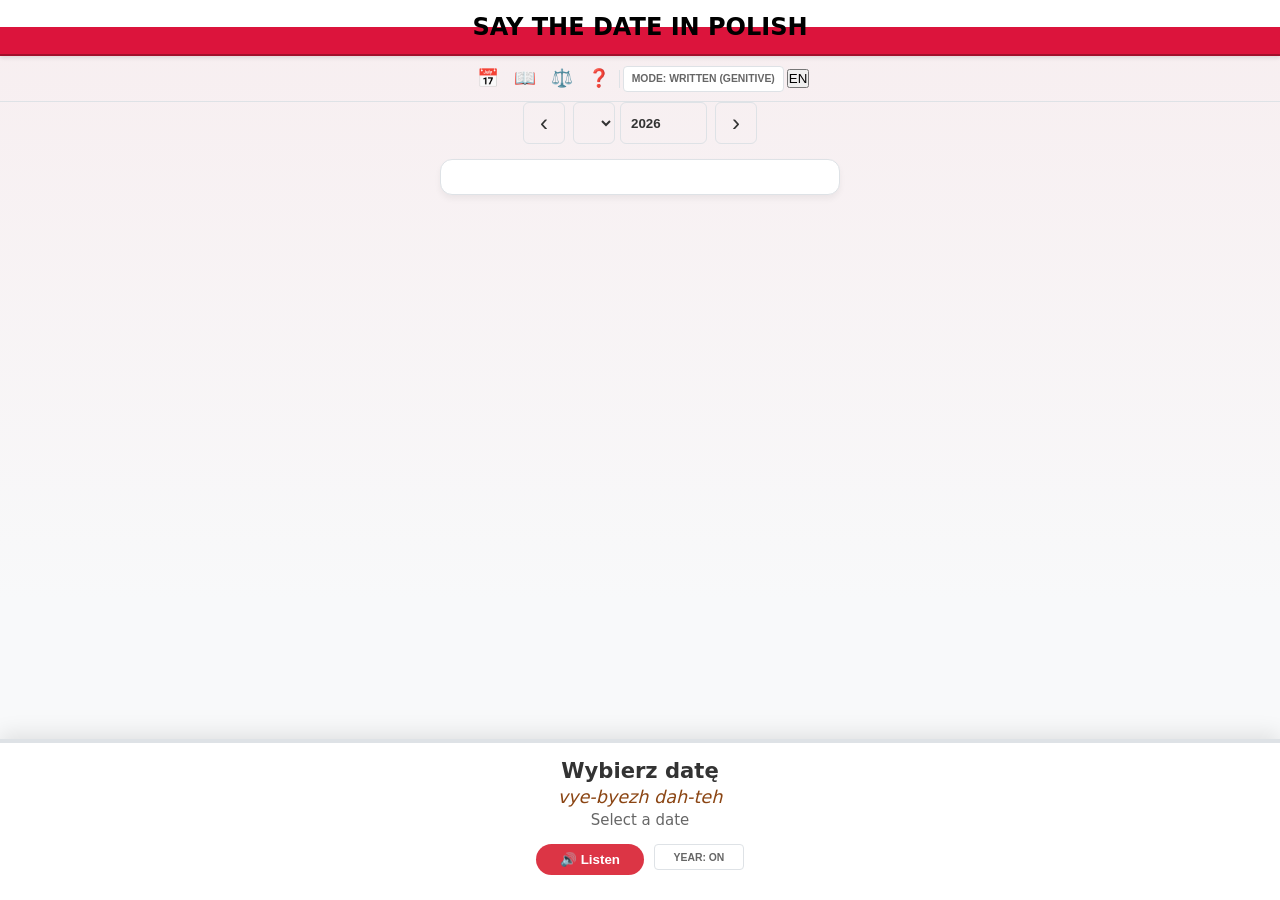
==== commit d0f688a1: "Add files via upload" ====
--- a/index.html
+++ b/index.html
@@ -30,13 +30,13 @@
 
     <header class="main-nav-container">
         <div class="utility-controls">
-            <button id="navCalendar" class="nav-icon-btn" title="Calendar">📅</button>
-            <button id="navCulture" class="nav-icon-btn" title="Culture">📖</button>
-            <button id="navRules" class="nav-icon-btn" title="Grammar">⚖️</button>
-            <button id="navHelp" class="nav-icon-btn" title="Help">❓</button>
+            <button id="navCalendar" class="nav-icon-btn" title="Calendar" aria-label="Calendar view">📅</button>
+            <button id="navCulture" class="nav-icon-btn" title="Culture" aria-label="Culture and holidays">📖</button>
+            <button id="navRules" class="nav-icon-btn" title="Grammar" aria-label="Grammar rules">⚖️</button>
+            <button id="navHelp" class="nav-icon-btn" title="Help" aria-label="Help and instructions">❓</button>
             <div class="divider"></div>
-            <button id="meetingToggle" class="pill-btn mode-btn-written">Mode: Written (Genitive)</button>
-            <button id="langToggle" class="pill-btn-sm">EN</button>
+            <button id="meetingToggle" aria-label="Toggle pronunciation mode" class="pill-btn mode-btn-written">Mode: Written (Genitive)</button>
+            <button id="langToggle" aria-label="Toggle language between English and Polish" class="pill-btn-sm">EN</button>
            
         </div>
     </header>
@@ -57,14 +57,14 @@
 
         <div class="calendar-container">
             <div class="weekdays"></div>
-            <div id="calendarGrid" class="calendar-grid"></div>
+            <div id="calendarGrid" class="calendar-grid" role="grid" aria-label="Calendar days"></div>
         </div>
     </main>
 
     <section id="culturalHub" class="content-page" style="display: none; position: relative;">
-        <button id="cultureBackBtn" class="pill-btn back-to-cal">Back</button>
+        <button id="cultureBackBtn" class="pill-btn back-to-cal" aria-label="Back to calendar">Back</button>
         <h1>Polish Cultural Traditions</h1>
-        <button id="navSearch" class="nav-icon-btn" title="Name Search" style="position: absolute; top: 15px; right: 15px; width: 50px; height: 50px; font-size: 1.5rem; padding: 0; background: white; border: 2px solid #333; border-radius: 50%; z-index: 100; display: flex; align-items: center; justify-content: center; cursor: pointer;">🔍</button>
+        <button id="navSearch" class="nav-icon-btn" title="Name Search" aria-label="Search for name days" style="position: absolute; top: 15px; right: 15px; width: 50px; height: 50px; font-size: 1.5rem; padding: 0; background: white; border: 2px solid #333; border-radius: 50%; z-index: 100; display: flex; align-items: center; justify-content: center; cursor: pointer;">🔍</button>
         <div class="content-body">
             <p>In Poland, <strong>Name Days</strong> are often more important than birthdays. Most Polish calendars list the names associated with each day.</p>
             <h2>Imieniny (Name Days)</h2>
@@ -81,7 +81,7 @@
     </section>
 
     <section id="rulesPage" class="content-page" style="display: none;">
-        <button id="rulesBackBtn" class="pill-btn back-to-cal" style="position: absolute !important; top: 0.5rem !important; left: 1rem !important; right: auto !important; float: none !important;">Back</button>
+        <button id="rulesBackBtn" aria-label="Back to calendar" class="pill-btn back-to-cal" style="position: absolute !important; top: 0.5rem !important; left: 1rem !important; right: auto !important; float: none !important;">Back</button>
         <h1>Grammar Rules</h1>
         <div class="content-body">
         <h2>1. Ordinal Numbers</h2>
@@ -95,7 +95,7 @@
 
 <!-- Name Search Page -->
 <section id="nameSearchPage" style="display: none;">
-    <button id="helpBackBtn" class="pill-btn back-to-cal" style="position: absolute; top: 0.5rem; left: 1rem;">Back</button>
+    <button id="helpBackBtn" aria-label="Back to calendar" class="pill-btn back-to-cal" style="position: absolute; top: 0.5rem; left: 1rem;">Back</button>
     <div class="content-body">
         <h2>🔍 Name Day Search</h2>
         <p style="color: #666; margin-bottom: 10px;">Search for a name to find which dates it's celebrated</p>
@@ -128,7 +128,7 @@
         </div>
 
         <div class="footer-controls">
-            <button id="playBtn" class="pill-btn">🔊 Listen</button>
+            <button id="playBtn" class="pill-btn" aria-label="Play audio pronunciation">🔊 Listen</button>
             <button id="repeatYearBtn" class="pill-btn">YEAR: ON</button>
         </div>
     </footer>
@@ -137,7 +137,7 @@
     <script src="data/pagan.js"></script>
     <script type="module" src="app.js"></script>
 <section id="helpPage" class="content-page" style="display: none;">
-    <button id="searchBackBtn" class="pill-btn back-to-cal" style="position: absolute; top: 0.5rem; left: 1rem;">Back</button>
+    <button id="searchBackBtn" aria-label="Back to calendar" class="pill-btn back-to-cal" style="position: absolute; top: 0.5rem; left: 1rem;">Back</button>
     <h1 id="helpTitle">Help</h1>
     <div class="content-body">
         
--- a/styles.css
+++ b/styles.css
@@ -107,12 +107,12 @@
     }
     
     .phrase-phonetic {
-        font-size: 0.8rem !important;
+        font-size: 0.85rem !important;
         margin-bottom: 3px;
     }
     
     .phrase-en {
-        font-size: 0.75rem !important;
+        font-size: 0.7rem !important;
     }
     
     /* Compact buttons */
@@ -248,7 +248,7 @@
     }
     
     .phrase-en {
-        font-size: 0.7rem !important;
+        font-size: 0.65rem !important;
     }
     
     .pill-btn {
@@ -369,7 +369,7 @@
 
 .calendar-day.holiday { border: 2px solid var(--accent-color) !important; color: var(--accent-color) !important; font-weight: 900 !important; }
 .calendar-day.today-highlight { background-color: var(--gold) !important; color: #000 !important; border: none !important; font-weight: 800; box-shadow: 0 0 8px rgba(184, 134, 11, 0.5); }
-.calendar-day.selected { background: var(--accent-color) !important; color: white !important; border-color: var(--accent-color) !important; }
+.calendar-day.selected { background: #dc3545 !important; color: white !important; border-color: #dc3545 !important; font-weight: bold !important; }
 
 /* Navigation Row & Arrows */
 .nav-controls-row {
@@ -436,8 +436,8 @@
 
 .phrase-display { text-align: center; width: 100%; max-width: 400px; margin-bottom: 15px; }
 .phrase-pl { font-size: 1.2rem; font-weight: 800; margin-bottom: 4px; }
-.phrase-phonetic { font-size: 0.95rem; color: var(--tan); font-style: italic; display: block; margin-bottom: 4px; }
-.phrase-en { font-size: 0.85rem; color: var(--text-dim); }
+.phrase-phonetic { font-size: 1.0rem; color: var(--tan); font-style: italic; display: block; margin-bottom: 4px; }
+.phrase-en { font-size: 0.8rem; color: var(--text-dim); }
 
 .footer-controls { display: flex; gap: 10px; justify-content: center; }
 
@@ -566,21 +566,20 @@
     border-top-color: #dc3545 !important;
     border-bottom-color: #dc3545 !important;
     background-color: rgba(220, 53, 69, 0.08) !important;
-    color: #c0392b;
+    
 }
 
 /* Priority 2: Tradition (Blue Top Border) */
 .calendar-day.is-tradition {
     border-top-color: #2196f3 !important;
     background-color: rgba(33, 150, 243, 0.08) !important;
-    color: #1565c0;
 }
 
 /* Historical Event dates */
 .calendar-day.has-historical-event {
     border-top-color: #ff9800 !important;
     background-color: rgba(255, 152, 0, 0.08) !important;
-    color: #e65100;
+    
     position: relative;
 }
 
@@ -599,9 +598,31 @@
 
 /* Selected state should still pop */
 .calendar-day.selected {
-    border-top-color: white !important;
-    background: var(--accent-color) !important;
+    background: #dc3545 !important;
     color: white !important;
+    border-color: #dc3545 !important;
+    font-weight: bold !important;
+
+}
+/* SELECTED STATE OVERRIDES - Must be more specific than event type styles */
+.calendar-day.selected.is-holiday,
+.calendar-day.selected.is-tradition,
+.calendar-day.selected.has-pagan,
+.calendar-day.selected.has-anniversary,
+.calendar-day.selected.is-holiday.is-tradition,
+.calendar-day.selected.is-holiday.has-pagan,
+.calendar-day.selected.is-holiday.has-anniversary,
+.calendar-day.selected.is-tradition.has-pagan,
+.calendar-day.selected.is-tradition.has-anniversary,
+.calendar-day.selected.has-pagan.has-anniversary,
+.calendar-day.selected.is-holiday.is-tradition.has-pagan,
+.calendar-day.selected.is-holiday.is-tradition.has-anniversary,
+.calendar-day.selected.is-holiday.has-pagan.has-anniversary,
+.calendar-day.selected.is-tradition.has-pagan.has-anniversary {
+    background: #dc3545 !important;
+    color: white !important;
+    border: 2px solid #dc3545 !important;
+    font-weight: bold !important;
 }
 .modal-overlay {
     display: none; 
@@ -1371,7 +1392,7 @@
 .content-page .back-to-cal,
 #culturalHub .back-to-cal,
 #rulesPage .back-to-cal {
-    position: sticky !important;  /* STICKY - floats within content box */
+    position: absolute !important;  /* ABSOLUTE - floats within content box top right */
     top: 20px !important;
     right: 20px !important;
     left: auto !important;
@@ -1564,15 +1585,15 @@
 
 /* Increase calendar phrase font sizes to 150% */
 #plPhrase, .phrase-pl {
-    font-size: 1.1em !important; /* 150% of base */
+    font-size: 1.2em !important; /* 150% of base */
 }
 
 #phoneticPhrase, .phrase-phonetic {
-    font-size: 1.1em !important; /* 150% of base */
+    font-size: 1.0em !important; /* 150% of base */
 }
 
 #enPhrase, .phrase-en {
-    font-size: 1.1em !important; /* 150% of base */
+    font-size: 0.85em !important; /* 150% of base */
 }
 
 /* Also increase the phrase display container if it exists */
@@ -1695,13 +1716,123 @@
 .calendar-day.has-anniversary {
     border-top-color: #9c27b0 !important;
     background-color: rgba(156, 39, 176, 0.08) !important;
-    color: #6a1b9a;
+    
 }
 
 .calendar-day.has-anniversary:hover {
     background-color: rgba(156, 39, 176, 0.15) !important;
     transform: translateY(-2px);
     box-shadow: 0 4px 8px rgba(156, 39, 176, 0.2);
+}
+
+/* ========================================
+   COMBINATION STYLES: Holiday + Other Events
+   When a holiday coincides with another event:
+   - Top border: Event color (tradition/pagan/anniversary)
+   - Bottom border: Holiday red (#dc3545)
+   ======================================== */
+
+/* Holiday + Tradition (Blue top, Red bottom) */
+.calendar-day.is-holiday.is-tradition {
+    border-top-color: #2196f3 !important;
+    border-bottom-color: #dc3545 !important;
+    background: linear-gradient(180deg, rgba(33, 150, 243, 0.08) 0%, rgba(220, 53, 69, 0.08) 100%) !important;
+}
+
+/* Holiday + Pagan (Green top, Red bottom) */
+.calendar-day.is-holiday.has-pagan {
+    border-top-color: #4caf50 !important;
+    border-bottom-color: #dc3545 !important;
+    background: linear-gradient(180deg, rgba(76, 175, 80, 0.08) 0%, rgba(220, 53, 69, 0.08) 100%) !important;
+}
+
+/* Holiday + Anniversary (Purple top, Red bottom) */
+.calendar-day.is-holiday.has-anniversary {
+    border-top-color: #9c27b0 !important;
+    border-bottom-color: #dc3545 !important;
+    background: linear-gradient(180deg, rgba(156, 39, 176, 0.08) 0%, rgba(220, 53, 69, 0.08) 100%) !important;
+}
+
+/* Holiday + Historical Event (Orange top, Red bottom) */
+.calendar-day.is-holiday.has-historical-event {
+    border-top-color: #ff9800 !important;
+    border-bottom-color: #dc3545 !important;
+    background: linear-gradient(180deg, rgba(255, 152, 0, 0.08) 0%, rgba(220, 53, 69, 0.08) 100%) !important;
+}
+
+}
+
+
+/* ========================================
+   NON-HOLIDAY COMBINATIONS
+   When traditions, pagan events, and anniversaries overlap
+   ======================================== */
+
+/* Tradition + Pagan (Blue top, Green bottom) */
+.calendar-day.is-tradition.has-pagan {
+    border-top-color: #2196f3 !important;
+    border-bottom-color: #4caf50 !important;
+    background: linear-gradient(180deg, rgba(33, 150, 243, 0.08) 0%, rgba(76, 175, 80, 0.08) 100%) !important;
+}
+
+/* Tradition + Anniversary (Blue top, Purple bottom) */
+.calendar-day.is-tradition.has-anniversary {
+    border-top-color: #2196f3 !important;
+    border-bottom-color: #9c27b0 !important;
+    background: linear-gradient(180deg, rgba(33, 150, 243, 0.08) 0%, rgba(156, 39, 176, 0.08) 100%) !important;
+}
+
+/* Pagan + Anniversary (Green top, Purple bottom) */
+.calendar-day.has-pagan.has-anniversary {
+    border-top-color: #4caf50 !important;
+    border-bottom-color: #9c27b0 !important;
+    background: linear-gradient(180deg, rgba(76, 175, 80, 0.08) 0%, rgba(156, 39, 176, 0.08) 100%) !important;
+}
+
+/* THREE-WAY COMBINATIONS */
+
+/* Holiday + Tradition + Pagan */
+.calendar-day.is-holiday.is-tradition.has-pagan {
+    border-top: 3px solid #2196f3 !important;
+    border-bottom: 3px solid #dc3545 !important;
+    border-left: 3px solid #4caf50 !important;
+    background: linear-gradient(135deg, 
+        rgba(33, 150, 243, 0.08) 0%, 
+        rgba(76, 175, 80, 0.08) 50%, 
+        rgba(220, 53, 69, 0.08) 100%) !important;
+}
+
+/* Holiday + Tradition + Anniversary */
+.calendar-day.is-holiday.is-tradition.has-anniversary {
+    border-top: 3px solid #2196f3 !important;
+    border-bottom: 3px solid #dc3545 !important;
+    border-right: 3px solid #9c27b0 !important;
+    background: linear-gradient(135deg, 
+        rgba(33, 150, 243, 0.08) 0%, 
+        rgba(156, 39, 176, 0.08) 50%, 
+        rgba(220, 53, 69, 0.08) 100%) !important;
+}
+
+/* Holiday + Pagan + Anniversary */
+.calendar-day.is-holiday.has-pagan.has-anniversary {
+    border-top: 3px solid #4caf50 !important;
+    border-bottom: 3px solid #dc3545 !important;
+    border-right: 3px solid #9c27b0 !important;
+    background: linear-gradient(135deg, 
+        rgba(76, 175, 80, 0.08) 0%, 
+        rgba(156, 39, 176, 0.08) 50%, 
+        rgba(220, 53, 69, 0.08) 100%) !important;
+}
+
+/* Tradition + Pagan + Anniversary (no holiday) */
+.calendar-day.is-tradition.has-pagan.has-anniversary {
+    border-top: 3px solid #2196f3 !important;
+    border-bottom: 3px solid #4caf50 !important;
+    border-right: 3px solid #9c27b0 !important;
+    background: linear-gradient(135deg, 
+        rgba(33, 150, 243, 0.08) 0%, 
+        rgba(76, 175, 80, 0.08) 50%, 
+        rgba(156, 39, 176, 0.08) 100%) !important;
 }
 
 .anniversary-badge {
@@ -1733,7 +1864,6 @@
 .has-pagan {
     border-top-color: #4caf50 !important;
     background-color: rgba(76, 175, 80, 0.08) !important;
-    color: #2e7d32;
     position: relative;
 }
 
@@ -1750,8 +1880,105 @@
 
 @media (prefers-color-scheme: dark) {
     .has-pagan {
-        background: linear-gradient(135deg, #1b5e20 0%, #2e7d32 100%);
-        border-color: #4caf50;
-        color: #e8f5e9;
-    }
-}
+        background-color: rgba(76, 175, 80, 0.08);
+        border-top-color: #4caf50;
+    }
+}
+
+/* --- 9. Accessibility - Focus Indicators --- */
+
+/* Visible focus indicators for all interactive elements */
+button:focus,
+a:focus,
+.calendar-day:focus,
+.nav-icon-btn:focus,
+.pill-btn:focus,
+.nav-btn-arrow:focus {
+    outline: 3px solid var(--accent-color);
+    outline-offset: 2px;
+    box-shadow: 0 0 0 3px rgba(230, 25, 46, 0.2);
+}
+
+/* Enhanced focus for calendar days */
+.calendar-day:focus {
+    outline: 3px solid var(--accent-color);
+    outline-offset: -3px;
+    z-index: 10;
+}
+
+/* Focus visible only (modern browsers) - removes focus ring for mouse clicks */
+button:focus:not(:focus-visible),
+a:focus:not(:focus-visible),
+.calendar-day:focus:not(:focus-visible) {
+    outline: none;
+    box-shadow: none;
+}
+
+/* Enhanced focus-visible for keyboard navigation */
+button:focus-visible,
+a:focus-visible,
+.calendar-day:focus-visible {
+    outline: 3px solid var(--accent-color);
+    outline-offset: 2px;
+    box-shadow: 0 0 0 4px rgba(230, 25, 46, 0.3);
+}
+
+/* Dark mode focus adjustments */
+@media (prefers-color-scheme: dark) {
+    button:focus,
+    a:focus,
+    .calendar-day:focus {
+        outline-color: var(--accent-color);
+        box-shadow: 0 0 0 3px rgba(230, 25, 46, 0.4);
+    }
+}
+
+/* Skip to content link (for screen readers) */
+.skip-link {
+    position: absolute;
+    top: -40px;
+    left: 0;
+    background: var(--accent-color);
+    color: white;
+    padding: 8px;
+    text-decoration: none;
+    z-index: 1000;
+}
+
+.skip-link:focus {
+    top: 0;
+}
+
+/* --- 10. Color Contrast Improvements --- */
+
+/* Darker accent color variant for better text contrast (WCAG AA compliant) */
+:root {
+    --accent-text: #c41525; /* Darker red for text - 4.73:1 contrast on light bg */
+}
+
+@media (prefers-color-scheme: dark) {
+    :root {
+        --accent-text: #ff3d52; /* Brighter red for text on dark bg - 4.89:1 contrast */
+    }
+}
+
+/* Update holiday calendar day text to use darker variant */
+.calendar-day.holiday {
+    color: var(--accent-text) !important;
+}
+
+/* Update other text elements using accent color */
+.season-text {
+    color: var(--accent-text);
+}
+
+.content-page h1 {
+    color: var(--accent-text);
+}
+
+/* Ensure focus indicators remain visible */
+button:focus,
+a:focus,
+.calendar-day:focus {
+    outline-color: var(--accent-text);
+}
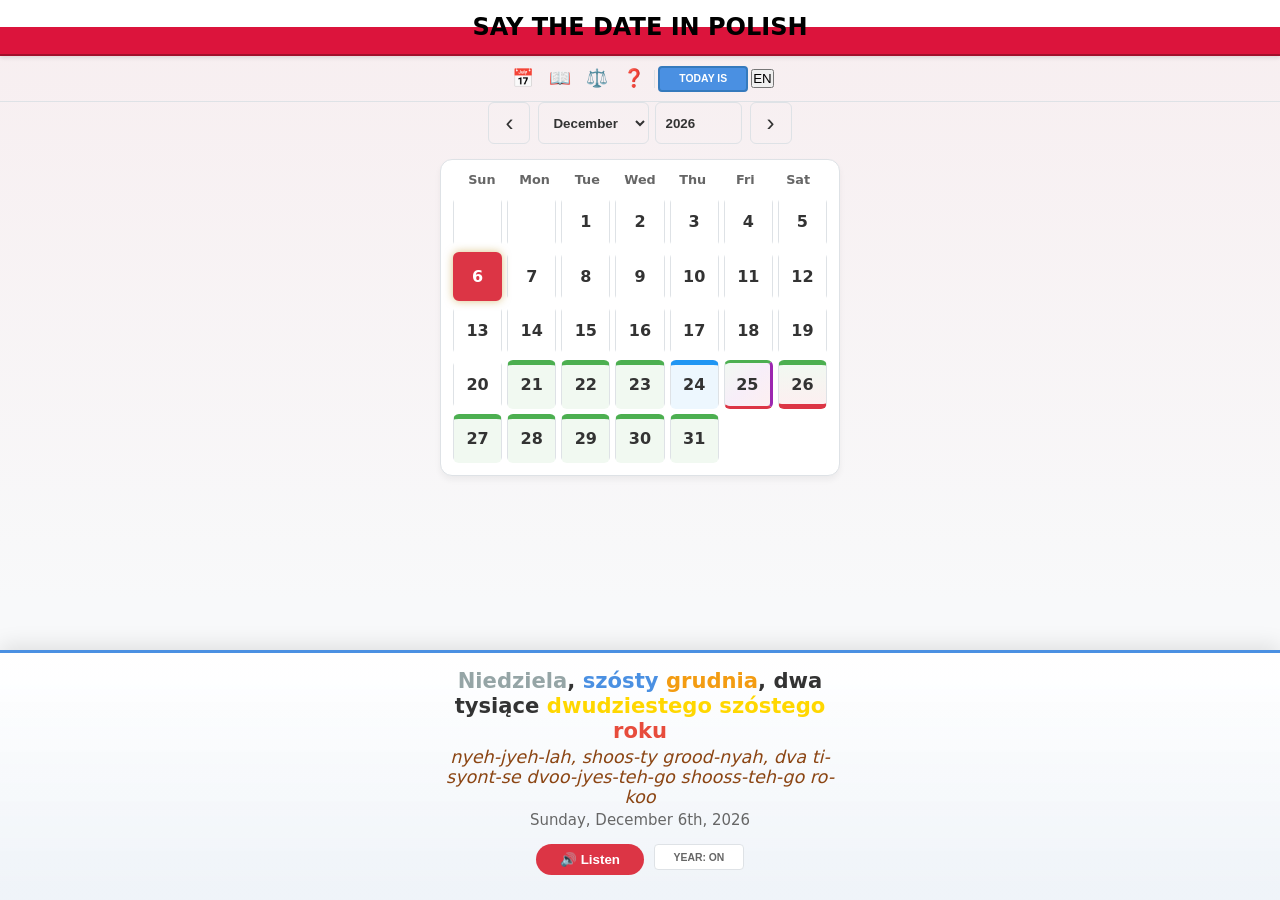
==== commit 08295039: "Add files via upload" ====
--- a/index.html
+++ b/index.html
@@ -81,7 +81,7 @@
     </section>
 
     <section id="rulesPage" class="content-page" style="display: none;">
-        <button id="rulesBackBtn" aria-label="Back to calendar" class="pill-btn back-to-cal" style="position: absolute !important; top: 0.5rem !important; left: 1rem !important; right: auto !important; float: none !important;">Back</button>
+        <button id="rulesBackBtn" aria-label="Back to calendar" class="pill-btn back-to-cal">Back</button>
         <h1>Grammar Rules</h1>
         <div class="content-body">
         <h2>1. Ordinal Numbers</h2>
@@ -95,7 +95,7 @@
 
 <!-- Name Search Page -->
 <section id="nameSearchPage" style="display: none;">
-    <button id="helpBackBtn" aria-label="Back to calendar" class="pill-btn back-to-cal" style="position: absolute; top: 0.5rem; left: 1rem;">Back</button>
+    <button id="helpBackBtn" aria-label="Back to calendar" class="pill-btn back-to-cal">Back</button>
     <div class="content-body">
         <h2>🔍 Name Day Search</h2>
         <p style="color: #666; margin-bottom: 10px;">Search for a name to find which dates it's celebrated</p>
@@ -137,7 +137,7 @@
     <script src="data/pagan.js"></script>
     <script type="module" src="app.js"></script>
 <section id="helpPage" class="content-page" style="display: none;">
-    <button id="searchBackBtn" aria-label="Back to calendar" class="pill-btn back-to-cal" style="position: absolute; top: 0.5rem; left: 1rem;">Back</button>
+    <button id="searchBackBtn" aria-label="Back to calendar" class="pill-btn back-to-cal">Back</button>
     <h1 id="helpTitle">Help</h1>
     <div class="content-body">
         
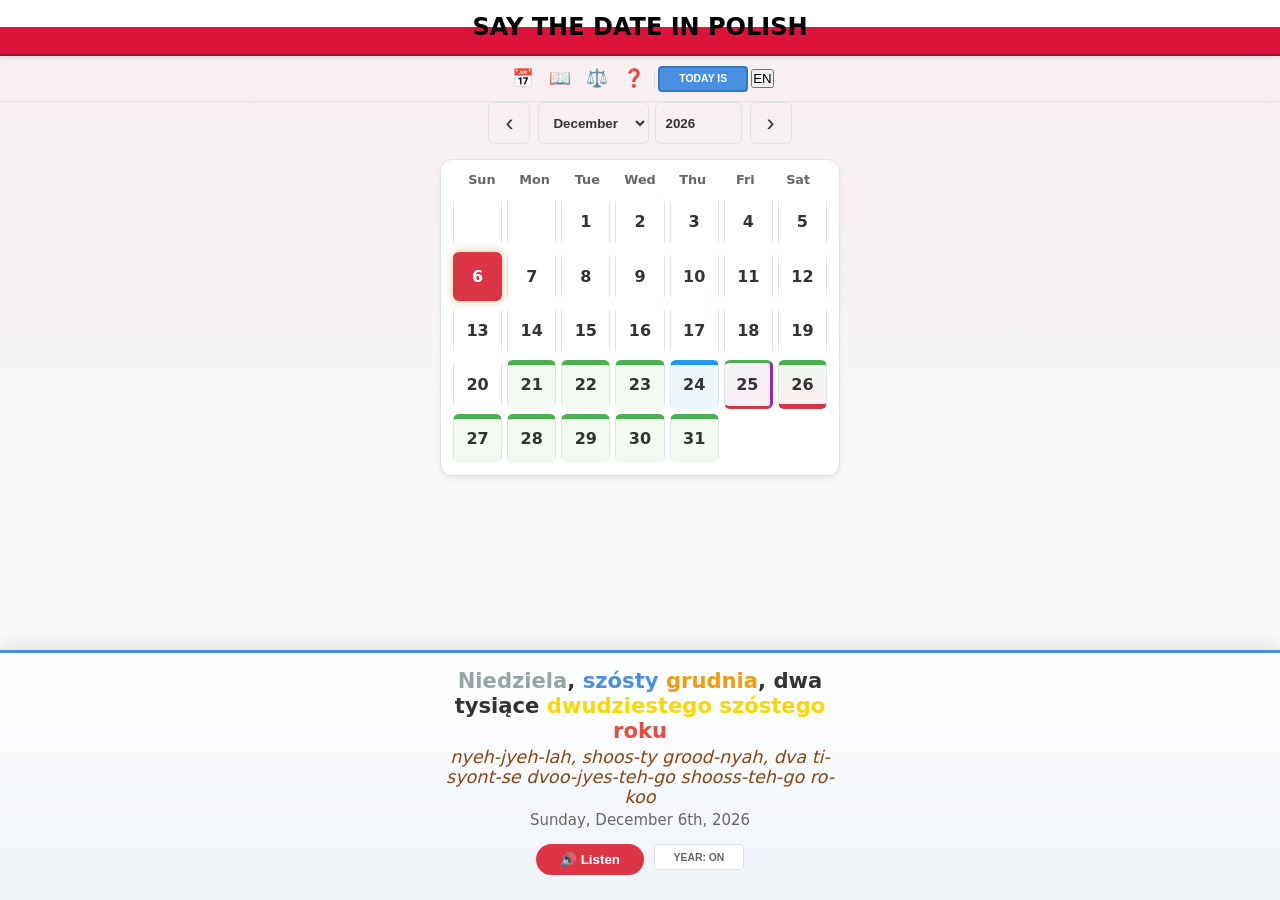
==== commit f5df4146: "Add files via upload" ====
--- a/index.html
+++ b/index.html
@@ -64,10 +64,12 @@
     <section id="culturalHub" class="content-page" style="display: none; position: relative;">
         <button id="cultureBackBtn" class="pill-btn back-to-cal" aria-label="Back to calendar">Back</button>
         <h1>Polish Cultural Traditions</h1>
-        <button id="navSearch" class="nav-icon-btn" title="Name Search" aria-label="Search for name days" style="position: absolute; top: 15px; right: 15px; width: 50px; height: 50px; font-size: 1.5rem; padding: 0; background: white; border: 2px solid #333; border-radius: 50%; z-index: 100; display: flex; align-items: center; justify-content: center; cursor: pointer;">🔍</button>
         <div class="content-body">
             <p>In Poland, <strong>Name Days</strong> are often more important than birthdays. Most Polish calendars list the names associated with each day.</p>
-            <h2>Imieniny (Name Days)</h2>
+            <div style="display: flex; align-items: center; justify-content: space-between; margin-bottom: 1rem;">
+                <h2 style="margin: 0;">Imieniny (Name Days)</h2>
+                <button id="navSearch" class="nav-icon-btn" title="Name Search" aria-label="Search for name days" style="width: 40px; height: 40px; font-size: 1.3rem; padding: 0; background: white; border: 2px solid #333; border-radius: 50%; display: flex; align-items: center; justify-content: center; cursor: pointer; flex-shrink: 0;">🔍</button>
+            </div>
             
             <div id="namedaysSection" class="namedays-display">
                 <h3>Names for Selected Date</h3>
@@ -80,7 +82,7 @@
         </div>
     </section>
 
-    <section id="rulesPage" class="content-page" style="display: none;">
+    <section id="rulesPage" class="content-page" style="display: none; position: relative;">
         <button id="rulesBackBtn" aria-label="Back to calendar" class="pill-btn back-to-cal">Back</button>
         <h1>Grammar Rules</h1>
         <div class="content-body">
@@ -94,7 +96,7 @@
 </section>
 
 <!-- Name Search Page -->
-<section id="nameSearchPage" style="display: none;">
+<section id="nameSearchPage" style="display: none; position: relative;">
     <button id="helpBackBtn" aria-label="Back to calendar" class="pill-btn back-to-cal">Back</button>
     <div class="content-body">
         <h2>🔍 Name Day Search</h2>
@@ -136,7 +138,7 @@
     <script src="data/namedays.js"></script>
     <script src="data/pagan.js"></script>
     <script type="module" src="app.js"></script>
-<section id="helpPage" class="content-page" style="display: none;">
+<section id="helpPage" class="content-page" style="display: none; position: relative;">
     <button id="searchBackBtn" aria-label="Back to calendar" class="pill-btn back-to-cal">Back</button>
     <h1 id="helpTitle">Help</h1>
     <div class="content-body">
